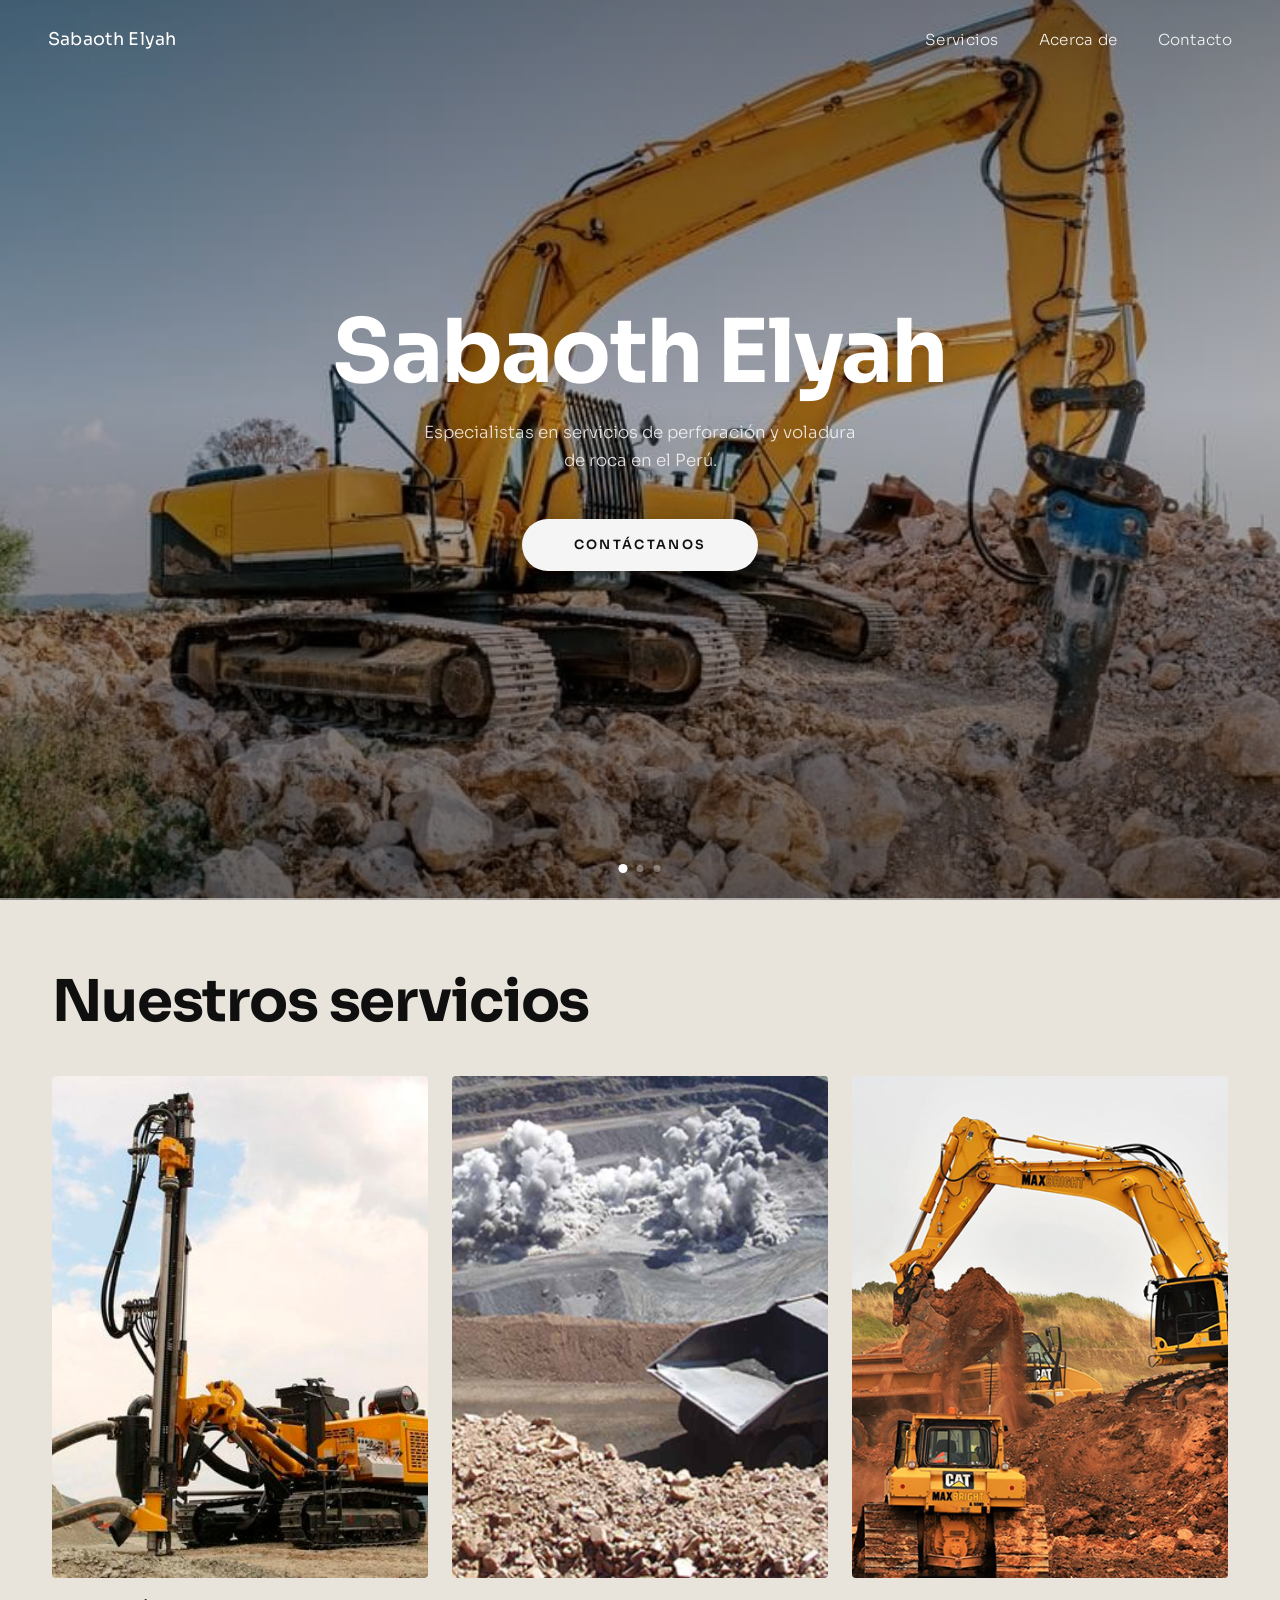
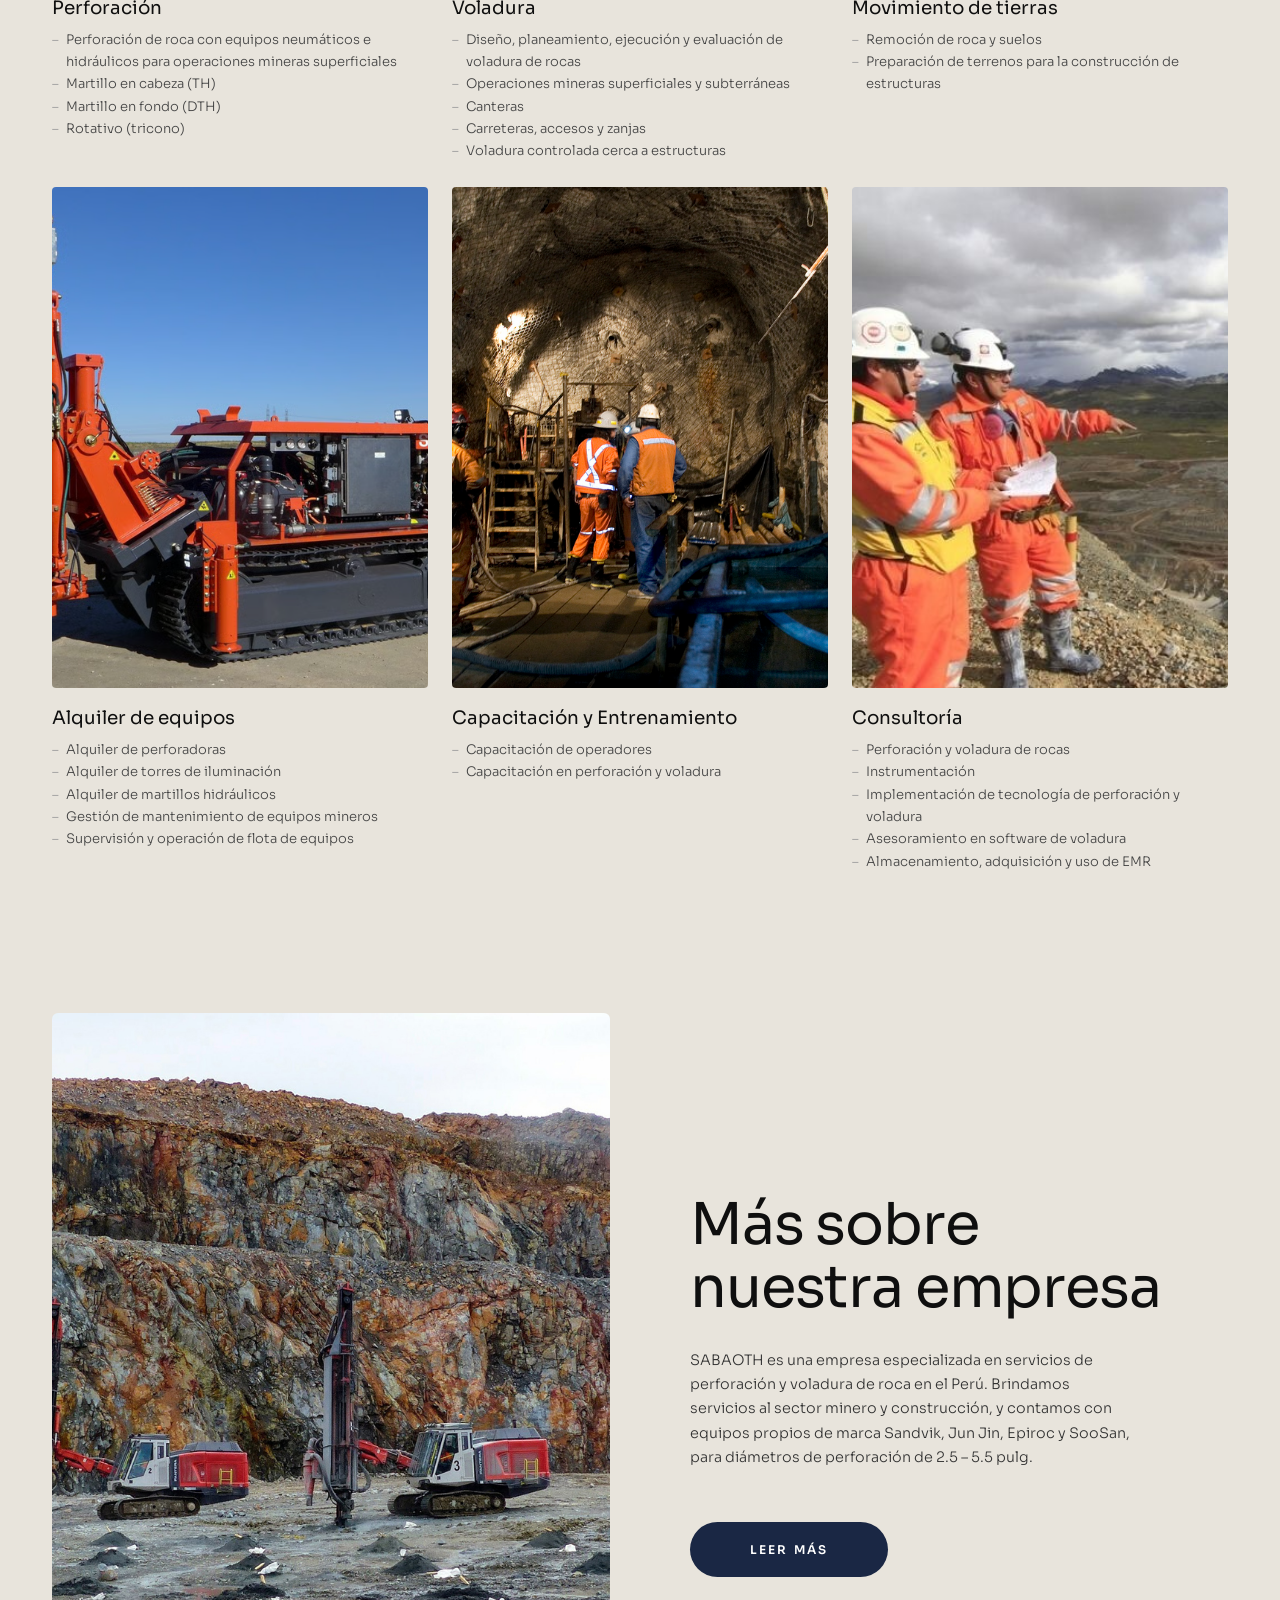
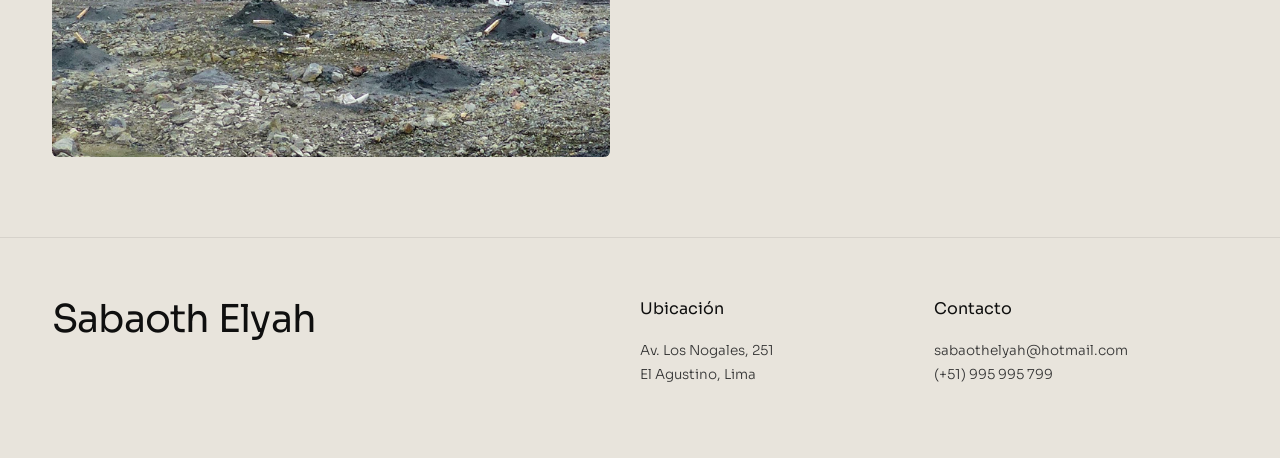
==== index.html @ c15214db "Add files via upload" ====
<!DOCTYPE html>
<html lang="es">
<head>
  <meta charset="UTF-8" />
  <meta name="viewport" content="width=device-width, initial-scale=1.0"/>
  <title>Sabaoth Elyah</title>
  <link href="https://fonts.googleapis.com/css2?family=Sora:wght@300;400;600;700&display=swap" rel="stylesheet"/>
  <style>
    *, *::before, *::after { margin: 0; padding: 0; box-sizing: border-box; }
    
    html, body {
        overflow-x: hidden;
        overflow-y: auto; /* ensure vertical scroll always allowed */
    }

    :root {
      --white: #ffffff;
      --off-white: rgba(255,255,255,0.82);
      --black: #0a0a0a;
      --btn-bg: #f5f5f5;
      --btn-text: #111111;
      --bg: #e8e4dc;
      --dark: #0f0f0f;
      --navy: #1a2744;
      --muted: #444;
    }

    html, body {
      font-family: 'Sora', sans-serif;
      background: var(--black);
      color: var(--white);
      overflow-x: hidden;
    }

    /* ══════════════════════════════
       HERO + CAROUSEL
    ══════════════════════════════ */
    .hero {
      position: relative;
      width: 100%;
      height: 100vh;
      min-height: 600px;
      display: flex;
      flex-direction: column;
      overflow: hidden;
    }

    /* Slides */
    .carousel {
      position: absolute;
      inset: 0;
      z-index: 0;
    }

    .carousel-slide {
      position: absolute;
      inset: 0;
      opacity: 0;
      transition: opacity 1.4s ease;
    }

    .carousel-slide.active { opacity: 1; }

    .carousel-slide img {
      width: 100%; height: 100%;
      object-fit: cover;
      object-position: center;
      display: block;
      /* subtle slow zoom — restarts each time slide becomes active */
      animation: kenBurns 9s ease-in-out forwards;
    }

    @keyframes kenBurns {
      from { transform: scale(1.00); }
      to   { transform: scale(1.07); }
    }

    /* Dark gradient overlay — keeps text legible without being heavy */
    .carousel-overlay {
      position: absolute;
      inset: 0;
      background:
        linear-gradient(to bottom,
          rgba(0,0,0,0.48) 0%,
          rgba(0,0,0,0.28) 45%,
          rgba(0,0,0,0.60) 100%);
      z-index: 1;
    }

    /* Progress bar at bottom */
    .carousel-progress {
      position: absolute;
      bottom: 0; left: 0;
      height: 2px;
      background: rgba(255,255,255,0.5);
      z-index: 10;
      width: 0%;
      transition: none;
    }

    .carousel-progress.running {
      width: 100%;
      transition: width 5s linear;
    }

    /* Dots */
    .carousel-dots {
      position: absolute;
      bottom: 28px;
      left: 50%;
      transform: translateX(-50%);
      display: flex;
      gap: 10px;
      z-index: 10;
    }

    .dot {
      width: 7px; height: 7px;
      border-radius: 50%;
      background: rgba(255,255,255,0.35);
      border: none; cursor: pointer;
      transition: background 0.3s, transform 0.3s;
      padding: 0;
    }

    .dot.active { background: #fff; transform: scale(1.3); }

    /* ── Nav ── */
    nav {
      position: relative;
      z-index: 10;
      display: flex;
      align-items: center;
      justify-content: space-between;
      padding: 28px 48px;
      animation: fadeDown 0.8s ease both;
    }

    .brand {
      font-size: 1.1rem; font-weight: 400;
      letter-spacing: 0.01em;
      color: var(--white); text-decoration: none;
    }

    .nav-links { display: flex; gap: 40px; list-style: none; }

    .nav-links a {
      color: var(--white); text-decoration: none;
      font-size: 0.95rem; font-weight: 300;
      letter-spacing: 0.02em; opacity: 0.9;
      transition: opacity 0.2s;
    }

    .nav-links a:hover { opacity: 1; }

    /* ── Hero text ── */
    .hero-content {
      position: relative; z-index: 10;
      flex: 1;
      display: flex; flex-direction: column;
      align-items: center; justify-content: center;
      text-align: center;
      padding: 0 24px 100px;
    }

    .hero-title {
      font-size: clamp(3rem, 7vw, 5.5rem);
      font-weight: 700; line-height: 1.05;
      letter-spacing: -0.02em;
      margin-bottom: 20px; color: var(--white);
      opacity: 0; transform: translateY(22px);
      animation: fadeUp 0.9s ease 0.3s forwards;
    }

    .hero-subtitle {
      font-size: clamp(0.9rem, 1.6vw, 1.05rem);
      font-weight: 300; color: var(--off-white);
      max-width: 440px; line-height: 1.65;
      margin-bottom: 44px;
      opacity: 0; transform: translateY(16px);
      animation: fadeUp 0.9s ease 0.55s forwards;
    }

    .btn-cta {
      display: inline-block;
      padding: 18px 52px;
      background: var(--btn-bg); color: var(--btn-text);
      font-family: 'Sora', sans-serif;
      font-size: 0.8rem; font-weight: 600;
      letter-spacing: 0.18em; text-transform: uppercase;
      text-decoration: none; border-radius: 50px; border: none;
      cursor: pointer; box-shadow: 0 4px 30px rgba(0,0,0,0.3);
      opacity: 0; transform: translateY(12px);
      animation: fadeUp 0.9s ease 0.75s forwards;
      transition: background 0.25s, transform 0.2s, box-shadow 0.25s;
    }

    .btn-cta:hover {
      background: #fff; transform: translateY(-2px);
      box-shadow: 0 8px 40px rgba(0,0,0,0.4);
    }

    /* ── Keyframes ── */
    @keyframes fadeUp {
      from { opacity: 0; transform: translateY(22px); }
      to   { opacity: 1; transform: translateY(0); }
    }

    @keyframes fadeDown {
      from { opacity: 0; transform: translateY(-14px); }
      to   { opacity: 1; transform: translateY(0); }
    }

    /* ══════════════════════════════
       SCROLL REVEAL
    ══════════════════════════════ */
    .reveal {
      opacity: 0;
      transform: translateY(30px);
      transition: opacity 0.7s ease, transform 0.7s ease;
    }

    .reveal.visible { opacity: 1; transform: none; }

    /* Staggered grid — each child animates with slight delay */
    .reveal-stagger > * {
      opacity: 0;
      transform: translateY(26px);
      transition: opacity 0.6s ease, transform 0.6s ease;
    }

    .reveal-stagger.visible > *:nth-child(1) { opacity:1; transform:none; transition-delay:0.00s; }
    .reveal-stagger.visible > *:nth-child(2) { opacity:1; transform:none; transition-delay:0.10s; }
    .reveal-stagger.visible > *:nth-child(3) { opacity:1; transform:none; transition-delay:0.20s; }
    .reveal-stagger.visible > *:nth-child(4) { opacity:1; transform:none; transition-delay:0.30s; }
    .reveal-stagger.visible > *:nth-child(5) { opacity:1; transform:none; transition-delay:0.40s; }
    .reveal-stagger.visible > *:nth-child(6) { opacity:1; transform:none; transition-delay:0.50s; }

    /* ══════════════════════════════
       SERVICES
    ══════════════════════════════ */
    .services {
      background: var(--bg);
      color: #111;
      padding: 72px 52px 80px;
    }

    .services-title {
      font-size: clamp(2.4rem, 5vw, 3.6rem);
      font-weight: 700; letter-spacing: -0.02em;
      color: var(--dark); margin-bottom: 44px; line-height: 1.05;
    }

    .services-grid {
      display: grid;
      grid-template-columns: repeat(3, 1fr);
      gap: 24px;
    }

    .service-card { display: flex; flex-direction: column; }

    .service-img {
      width: 100%; aspect-ratio: 3 / 4;
      border-radius: 4px; margin-bottom: 18px;
      overflow: hidden; background: #c8c8c8;
    }

    .service-img img {
      width: 100%; height: 100%;
      object-fit: cover; object-position: center;
      display: block;
      transition: transform 0.55s ease;
    }

    .service-card:hover .service-img img { transform: scale(1.04); }

    .service-name {
      font-size: 1.15rem; font-weight: 400;
      color: var(--dark); margin-bottom: 10px;
    }

    .svc-list { list-style: none; padding: 0; margin: 0; flex: 1; }

    .svc-list li {
      font-size: 0.82rem; font-weight: 300;
      color: var(--muted); line-height: 1.7;
      padding-left: 14px; position: relative;
    }

    .svc-list li::before { content: '–'; position: absolute; left: 0; color: #999; }

    /* ══════════════════════════════
       ABOUT
    ══════════════════════════════ */
    .about {
      background: var(--bg);
      padding: 60px 52px 80px;
      display: grid;
      grid-template-columns: 1fr 1fr;
      gap: 60px;
      align-items: center;
    }

    .about-img {
      width: 100%; aspect-ratio: 3 / 4;
      border-radius: 6px; overflow: hidden;
      background: #c8c8c8;
    }

    .about-img img {
      width: 100%; height: 100%;
      object-fit: cover; display: block;
      transition: transform 0.6s ease;
    }

    .about-img:hover img { transform: scale(1.03); }

    .about-text { display: flex; flex-direction: column; padding-left: 20px; }

    .about-title {
      font-size: clamp(2.4rem, 4.5vw, 3.8rem);
      font-weight: 400; letter-spacing: -0.02em;
      color: var(--dark); line-height: 1.1; margin-bottom: 28px;
    }

    .about-desc {
      font-size: 0.9rem; font-weight: 300;
      color: #333; line-height: 1.7;
      max-width: 440px; margin-bottom: 52px;
    }

    .btn-about {
      display: inline-block; padding: 20px 60px;
      background: var(--navy); color: #fff;
      font-family: 'Sora', sans-serif;
      font-size: 0.75rem; font-weight: 600;
      letter-spacing: 0.18em; text-transform: uppercase;
      text-decoration: none; border-radius: 50px;
      border: none; cursor: pointer; align-self: flex-start;
      transition: background 0.25s, transform 0.2s;
    }

    .btn-about:hover { background: #243360; transform: translateY(-1px); }

    /* ══════════════════════════════
       FOOTER
    ══════════════════════════════ */
    footer {
      background: var(--bg);
      padding: 60px 52px 70px;
      display: grid;
      grid-template-columns: 1fr 1fr 1fr 1fr;
      align-items: start;
      border-top: 1px solid rgba(0,0,0,0.08);
    }

    .footer-brand { grid-column: 1 / 3; }

    .footer-title {
      font-size: clamp(1.6rem, 3vw, 2.4rem);
      font-weight: 400; letter-spacing: -0.02em;
      color: var(--dark); margin-bottom: 18px; line-height: 1.1;
    }

    .footer-col h4 {
      font-size: 1rem; font-weight: 400;
      color: var(--dark); margin-bottom: 20px;
    }

    .footer-col p,
    .footer-col a {
      font-size: 0.85rem; font-weight: 300;
      color: #333; line-height: 1.8;
      text-decoration: none; display: block;
    }
  </style>
</head>
<body>

<!-- ═══ HERO ═══ -->
<section class="hero">

  <!-- Carousel
       Place hero images at: images/hero-1.jpg  hero-2.jpg  hero-3.jpg
       Add more <div class="carousel-slide"> as needed — JS adapts automatically -->
  <div class="carousel" id="carousel">
    <div class="carousel-slide active">
      <img src="images/hero-1.jpg" alt="Perforación de roca"/>
    </div>
    <div class="carousel-slide">
      <img src="images/hero-2.jpg" alt="Voladura de roca" loading="lazy"/>
    </div>
    <div class="carousel-slide">
      <img src="images/hero-3.jpg" alt="Equipos mineros" loading="lazy"/>
    </div>
  </div>

  <div class="carousel-overlay"></div>
  <div class="carousel-progress" id="carouselProgress"></div>

  <nav>
    <a class="brand" href="#">Sabaoth Elyah</a>
    <ul class="nav-links">
      <li><a href="index.php/services.html">Servicios</a></li>
      <li><a href="index.php/aboutUs.html">Acerca de</a></li>
      <li><a href="https://api.whatsapp.com/send/?phone=51995995799&text&type=phone_number&app_absent=0" target="_blank">Contacto</a></li>
    </ul>
  </nav>

  <div class="hero-content">
    <h1 class="hero-title">Sabaoth Elyah</h1>
    <p class="hero-subtitle">Especialistas en servicios de perforación y voladura de roca en el Perú.</p>
    <a class="btn-cta" href="https://api.whatsapp.com/send/?phone=51995995799&text&type=phone_number&app_absent=0">Contáctanos</a>
  </div>

  <div class="carousel-dots" id="carouselDots"></div>
</section>

<!-- ═══ SERVICES ═══ -->
<section class="services">
  <h2 class="services-title reveal">Nuestros servicios</h2>
  <div class="services-grid reveal-stagger">

    <div class="service-card">
      <div class="service-img"><img src="images/perforacion.jpg" alt="Perforación" loading="lazy"/></div>
      <h3 class="service-name">Perforación</h3>
      <ul class="svc-list">
        <li>Perforación de roca con equipos neumáticos e hidráulicos para operaciones mineras superficiales</li>
        <li>Martillo en cabeza (TH)</li>
        <li>Martillo en fondo (DTH)</li>
        <li>Rotativo (tricono)</li>
      </ul>
    </div>

    <div class="service-card">
      <div class="service-img"><img src="images/voladura.jpg" alt="Voladura" loading="lazy"/></div>
      <h3 class="service-name">Voladura</h3>
      <ul class="svc-list">
        <li>Diseño, planeamiento, ejecución y evaluación de voladura de rocas</li>
        <li>Operaciones mineras superficiales y subterráneas</li>
        <li>Canteras</li>
        <li>Carreteras, accesos y zanjas</li>
        <li>Voladura controlada cerca a estructuras</li>
      </ul>
    </div>

    <div class="service-card">
      <div class="service-img"><img src="images/movimiento-tierras.jpg" alt="Movimiento de tierras" loading="lazy"/></div>
      <h3 class="service-name">Movimiento de tierras</h3>
      <ul class="svc-list">
        <li>Remoción de roca y suelos</li>
        <li>Preparación de terrenos para la construcción de estructuras</li>
      </ul>
    </div>

    <div class="service-card">
      <div class="service-img"><img src="images/alquiler-equipos.avif" alt="Alquiler de equipos" loading="lazy"/></div>
      <h3 class="service-name">Alquiler de equipos</h3>
      <ul class="svc-list">
        <li>Alquiler de perforadoras</li>
        <li>Alquiler de torres de iluminación</li>
        <li>Alquiler de martillos hidráulicos</li>
        <li>Gestión de mantenimiento de equipos mineros</li>
        <li>Supervisión y operación de flota de equipos</li>
      </ul>
    </div>

    <div class="service-card">
      <div class="service-img"><img src="images/capacitacion.jpg" alt="Capacitación y Entrenamiento" loading="lazy"/></div>
      <h3 class="service-name">Capacitación y Entrenamiento</h3>
      <ul class="svc-list">
        <li>Capacitación de operadores</li>
        <li>Capacitación en perforación y voladura</li>
      </ul>
    </div>

    <div class="service-card">
      <div class="service-img"><img src="images/consultoria.jpg" alt="Consultoría" loading="lazy"/></div>
      <h3 class="service-name">Consultoría</h3>
      <ul class="svc-list">
        <li>Perforación y voladura de rocas</li>
        <li>Instrumentación</li>
        <li>Implementación de tecnología de perforación y voladura</li>
        <li>Asesoramiento en software de voladura</li>
        <li>Almacenamiento, adquisición y uso de EMR</li>
      </ul>
    </div>

  </div>
</section>

<!-- ═══ ABOUT ═══ -->
<section class="about">
  <div class="about-img reveal">
    <img src="images/1568848.jpeg" alt="Más sobre Sabaoth Elyah" loading="lazy"/>
  </div>
  <div class="about-text reveal" style="transition-delay:0.15s">
    <h2 class="about-title">Más sobre<br>nuestra empresa</h2>
    <p class="about-desc">SABAOTH es una empresa especializada en servicios de perforación y voladura de roca en el Perú. Brindamos servicios al sector minero y construcción, y contamos con equipos propios de marca Sandvik, Jun Jin, Epiroc y SooSan, para diámetros de perforación de 2.5 – 5.5 pulg.</p>
    <a class="btn-about" href="index.php/aboutUs.html">Leer más</a>
  </div>
</section>

<!-- ═══ FOOTER ═══ -->
<footer class="reveal">
  <div class="footer-brand">
    <h2 class="footer-title">Sabaoth Elyah</h2>
  </div>
  <div class="footer-col">
    <h4>Ubicación</h4>
    <p>Av. Los Nogales, 251<br>El Agustino, Lima</p>
  </div>
  <div class="footer-col">
    <h4>Contacto</h4>
    <a href="mailto:sabaothelyah@hotmail.com">sabaothelyah@hotmail.com</a>
    <a href="tel:+51995995799">(+51) 995 995 799</a>
  </div>
</footer>

<script>
/* ═══════════════════════════
   CAROUSEL
═══════════════════════════ */
(function () {
  const slides    = document.querySelectorAll('.carousel-slide');
  const dotsWrap  = document.getElementById('carouselDots');
  const progress  = document.getElementById('carouselProgress');
  const INTERVAL  = 5000;
  let current = 0, timer, paused = false;

  /* Build dots */
  slides.forEach((_, i) => {
    const btn = document.createElement('button');
    btn.className = 'dot' + (i === 0 ? ' active' : '');
    btn.setAttribute('aria-label', 'Ir a slide ' + (i + 1));
    btn.addEventListener('click', () => { goTo(i); resetTimer(); });
    dotsWrap.appendChild(btn);
  });

  const dots = dotsWrap.querySelectorAll('.dot');

  function goTo(idx) {
    slides[current].classList.remove('active');
    dots[current].classList.remove('active');
    current = (idx + slides.length) % slides.length;
    slides[current].classList.add('active');
    dots[current].classList.add('active');

    /* Restart Ken-Burns on entering slide */
    const img = slides[current].querySelector('img');
    img.style.animation = 'none';
    void img.offsetWidth;
    img.style.animation = '';

    /* Restart progress bar */
    progress.classList.remove('running');
    void progress.offsetWidth;
    progress.classList.add('running');
  }

  function resetTimer() {
    clearInterval(timer);
    if (!paused) timer = setInterval(() => goTo(current + 1), INTERVAL);
  }

  /* Pause on hover */
  const carousel = document.getElementById('carousel');
  carousel.addEventListener('mouseenter', () => { paused = true; clearInterval(timer); progress.style.animationPlayState = 'paused'; });
  carousel.addEventListener('mouseleave', () => { paused = false; resetTimer(); });

  /* Start */
  progress.classList.add('running');
  timer = setInterval(() => goTo(current + 1), INTERVAL);
})();

/* ═══════════════════════════
   SCROLL REVEAL
═══════════════════════════ */
(function () {
  const io = new IntersectionObserver((entries) => {
    entries.forEach(e => {
      if (e.isIntersecting) {
        e.target.classList.add('visible');
        io.unobserve(e.target);
      }
    });
  }, { threshold: 0.10 });

  document.querySelectorAll('.reveal, .reveal-stagger').forEach(el => io.observe(el));
})();
</script>

</body>
</html>
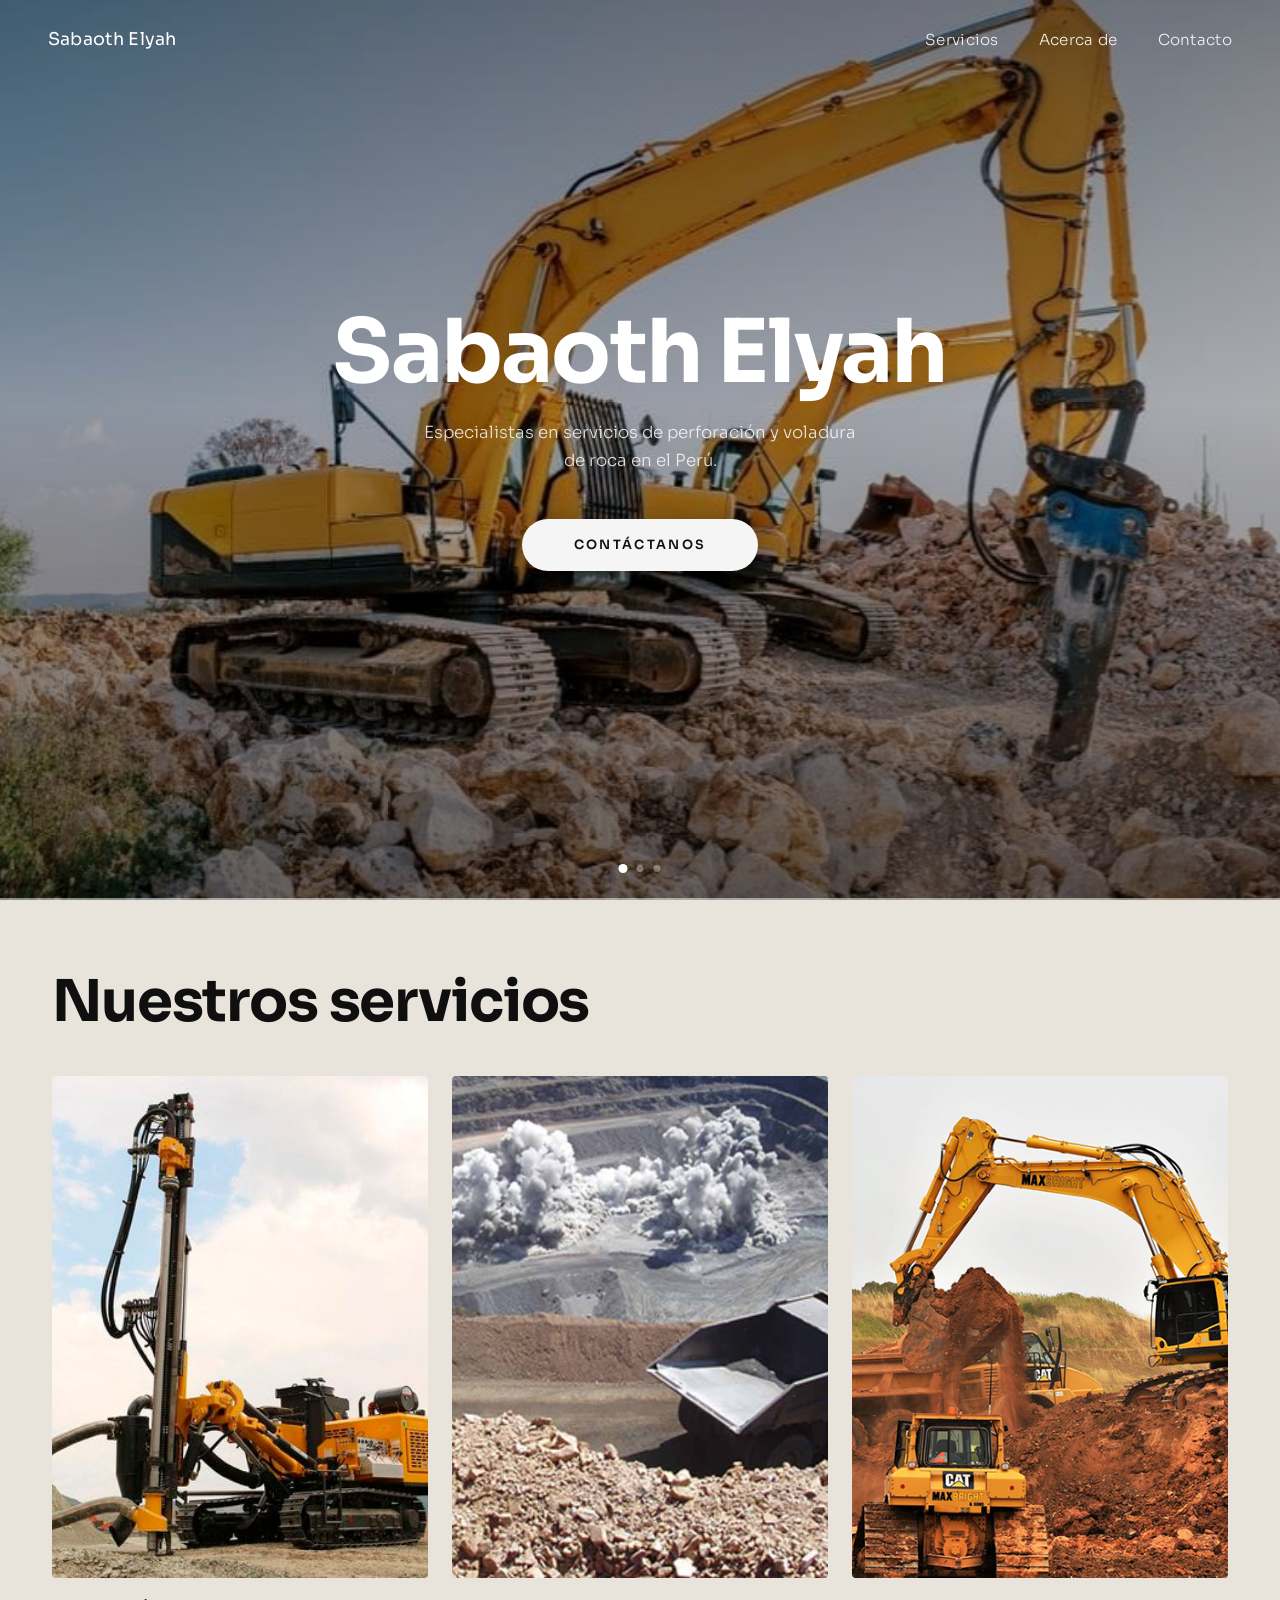
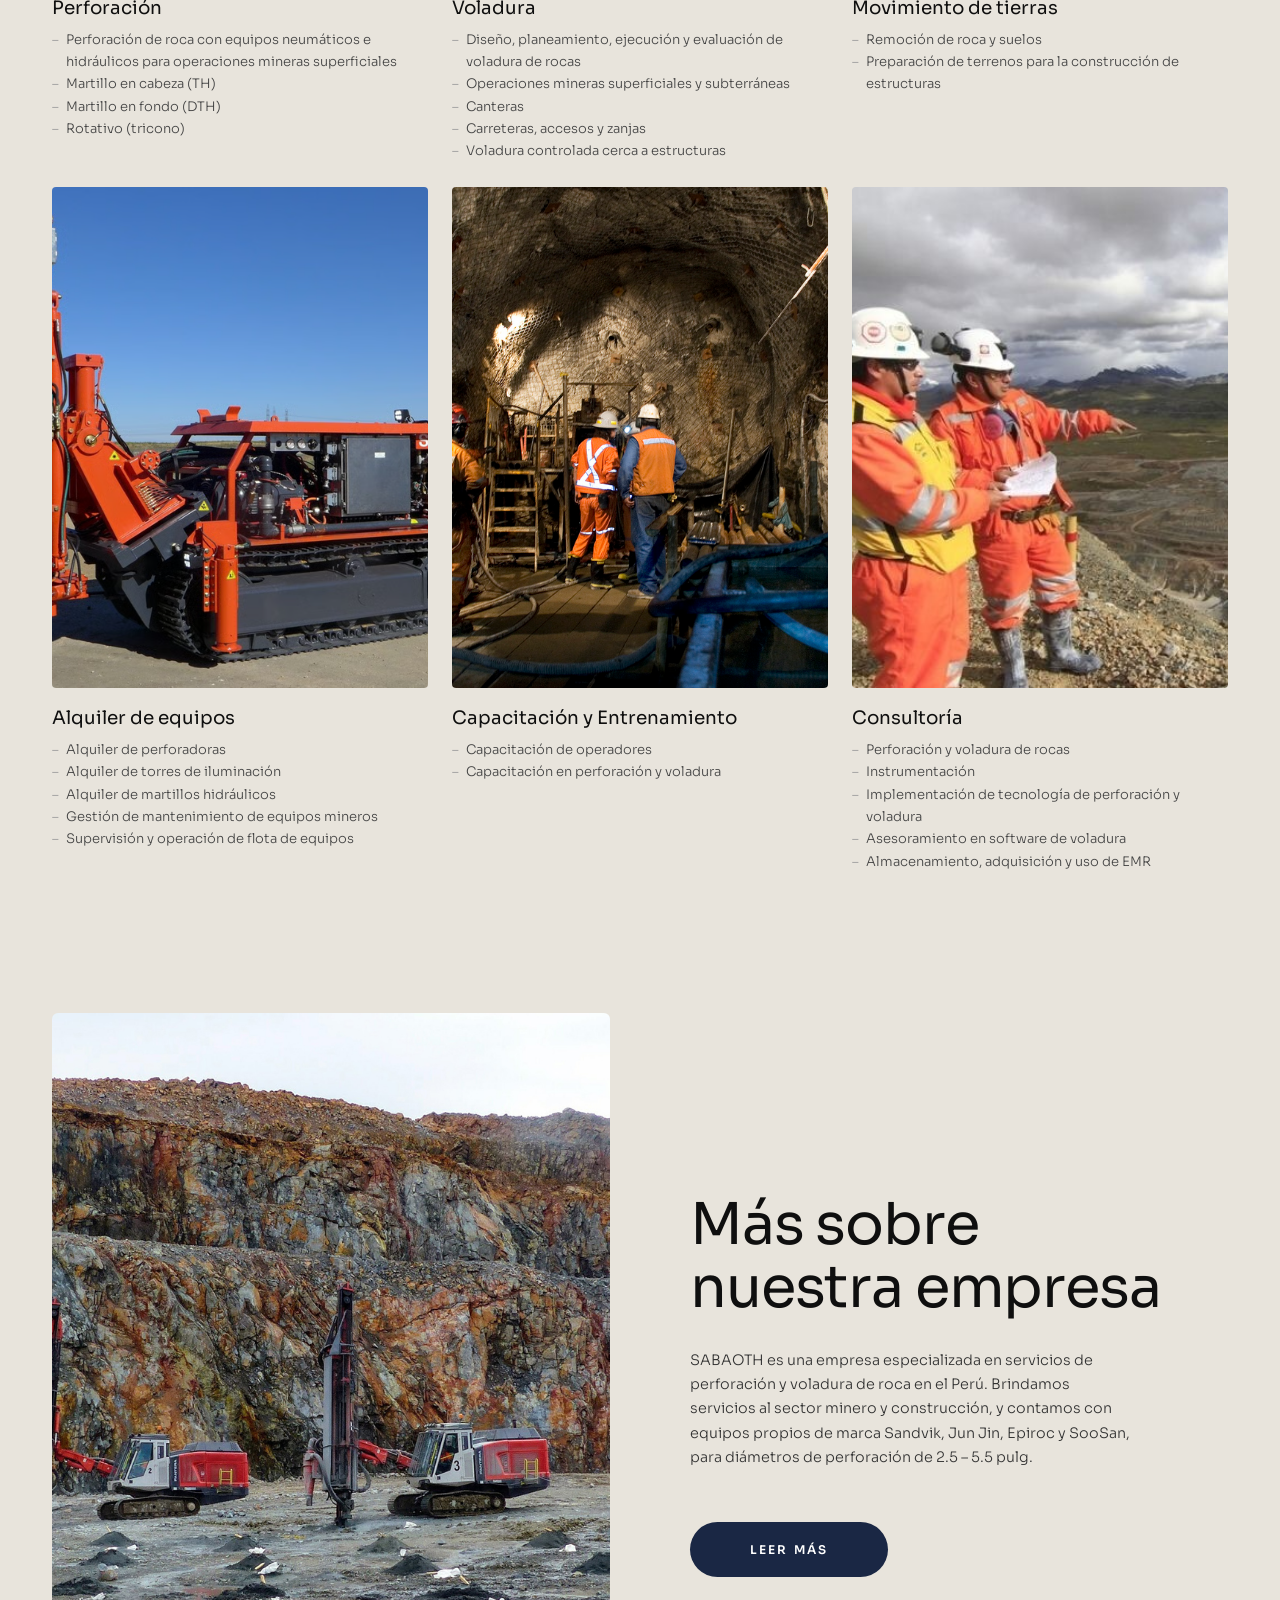
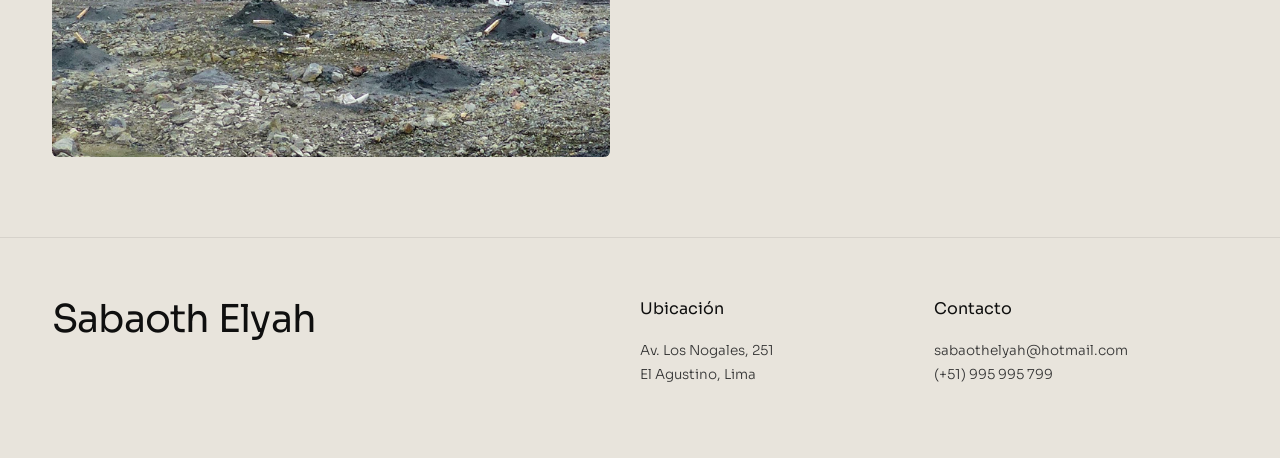
==== commit 11c4e043: "Responsive index" ====
--- a/index.html
+++ b/index.html
@@ -1,594 +1,863 @@
 <!DOCTYPE html>
 <html lang="es">
+
 <head>
-  <meta charset="UTF-8" />
-  <meta name="viewport" content="width=device-width, initial-scale=1.0"/>
-  <title>Sabaoth Elyah</title>
-  <link href="https://fonts.googleapis.com/css2?family=Sora:wght@300;400;600;700&display=swap" rel="stylesheet"/>
-  <style>
-    *, *::before, *::after { margin: 0; padding: 0; box-sizing: border-box; }
-    
-    html, body {
-        overflow-x: hidden;
-        overflow-y: auto; /* ensure vertical scroll always allowed */
-    }
-
-    :root {
-      --white: #ffffff;
-      --off-white: rgba(255,255,255,0.82);
-      --black: #0a0a0a;
-      --btn-bg: #f5f5f5;
-      --btn-text: #111111;
-      --bg: #e8e4dc;
-      --dark: #0f0f0f;
-      --navy: #1a2744;
-      --muted: #444;
-    }
-
-    html, body {
-      font-family: 'Sora', sans-serif;
-      background: var(--black);
-      color: var(--white);
-      overflow-x: hidden;
-    }
-
-    /* ══════════════════════════════
+    <meta charset="UTF-8" />
+    <meta name="viewport" content="width=device-width, initial-scale=1.0" />
+    <title>Sabaoth Elyah</title>
+    <link href="https://fonts.googleapis.com/css2?family=Sora:wght@300;400;600;700&display=swap" rel="stylesheet" />
+    <style>
+        *,
+        *::before,
+        *::after {
+            margin: 0;
+            padding: 0;
+            box-sizing: border-box;
+        }
+
+        html,
+        body {
+            overflow-x: hidden;
+            overflow-y: auto;
+            /* ensure vertical scroll always allowed */
+        }
+
+        :root {
+            --white: #ffffff;
+            --off-white: rgba(255, 255, 255, 0.82);
+            --black: #0a0a0a;
+            --btn-bg: #f5f5f5;
+            --btn-text: #111111;
+            --bg: #e8e4dc;
+            --dark: #0f0f0f;
+            --navy: #1a2744;
+            --muted: #444;
+        }
+
+        html,
+        body {
+            font-family: 'Sora', sans-serif;
+            background: var(--black);
+            color: var(--white);
+            overflow-x: hidden;
+        }
+
+        /* ══════════════════════════════
        HERO + CAROUSEL
     ══════════════════════════════ */
-    .hero {
-      position: relative;
-      width: 100%;
-      height: 100vh;
-      min-height: 600px;
-      display: flex;
-      flex-direction: column;
-      overflow: hidden;
-    }
-
-    /* Slides */
-    .carousel {
-      position: absolute;
-      inset: 0;
-      z-index: 0;
-    }
-
-    .carousel-slide {
-      position: absolute;
-      inset: 0;
-      opacity: 0;
-      transition: opacity 1.4s ease;
-    }
-
-    .carousel-slide.active { opacity: 1; }
-
-    .carousel-slide img {
-      width: 100%; height: 100%;
-      object-fit: cover;
-      object-position: center;
-      display: block;
-      /* subtle slow zoom — restarts each time slide becomes active */
-      animation: kenBurns 9s ease-in-out forwards;
-    }
-
-    @keyframes kenBurns {
-      from { transform: scale(1.00); }
-      to   { transform: scale(1.07); }
-    }
-
-    /* Dark gradient overlay — keeps text legible without being heavy */
-    .carousel-overlay {
-      position: absolute;
-      inset: 0;
-      background:
-        linear-gradient(to bottom,
-          rgba(0,0,0,0.48) 0%,
-          rgba(0,0,0,0.28) 45%,
-          rgba(0,0,0,0.60) 100%);
-      z-index: 1;
-    }
-
-    /* Progress bar at bottom */
-    .carousel-progress {
-      position: absolute;
-      bottom: 0; left: 0;
-      height: 2px;
-      background: rgba(255,255,255,0.5);
-      z-index: 10;
-      width: 0%;
-      transition: none;
-    }
-
-    .carousel-progress.running {
-      width: 100%;
-      transition: width 5s linear;
-    }
-
-    /* Dots */
-    .carousel-dots {
-      position: absolute;
-      bottom: 28px;
-      left: 50%;
-      transform: translateX(-50%);
-      display: flex;
-      gap: 10px;
-      z-index: 10;
-    }
-
-    .dot {
-      width: 7px; height: 7px;
-      border-radius: 50%;
-      background: rgba(255,255,255,0.35);
-      border: none; cursor: pointer;
-      transition: background 0.3s, transform 0.3s;
-      padding: 0;
-    }
-
-    .dot.active { background: #fff; transform: scale(1.3); }
-
-    /* ── Nav ── */
-    nav {
-      position: relative;
-      z-index: 10;
-      display: flex;
-      align-items: center;
-      justify-content: space-between;
-      padding: 28px 48px;
-      animation: fadeDown 0.8s ease both;
-    }
-
-    .brand {
-      font-size: 1.1rem; font-weight: 400;
-      letter-spacing: 0.01em;
-      color: var(--white); text-decoration: none;
-    }
-
-    .nav-links { display: flex; gap: 40px; list-style: none; }
-
-    .nav-links a {
-      color: var(--white); text-decoration: none;
-      font-size: 0.95rem; font-weight: 300;
-      letter-spacing: 0.02em; opacity: 0.9;
-      transition: opacity 0.2s;
-    }
-
-    .nav-links a:hover { opacity: 1; }
-
-    /* ── Hero text ── */
-    .hero-content {
-      position: relative; z-index: 10;
-      flex: 1;
-      display: flex; flex-direction: column;
-      align-items: center; justify-content: center;
-      text-align: center;
-      padding: 0 24px 100px;
-    }
-
-    .hero-title {
-      font-size: clamp(3rem, 7vw, 5.5rem);
-      font-weight: 700; line-height: 1.05;
-      letter-spacing: -0.02em;
-      margin-bottom: 20px; color: var(--white);
-      opacity: 0; transform: translateY(22px);
-      animation: fadeUp 0.9s ease 0.3s forwards;
-    }
-
-    .hero-subtitle {
-      font-size: clamp(0.9rem, 1.6vw, 1.05rem);
-      font-weight: 300; color: var(--off-white);
-      max-width: 440px; line-height: 1.65;
-      margin-bottom: 44px;
-      opacity: 0; transform: translateY(16px);
-      animation: fadeUp 0.9s ease 0.55s forwards;
-    }
-
-    .btn-cta {
-      display: inline-block;
-      padding: 18px 52px;
-      background: var(--btn-bg); color: var(--btn-text);
-      font-family: 'Sora', sans-serif;
-      font-size: 0.8rem; font-weight: 600;
-      letter-spacing: 0.18em; text-transform: uppercase;
-      text-decoration: none; border-radius: 50px; border: none;
-      cursor: pointer; box-shadow: 0 4px 30px rgba(0,0,0,0.3);
-      opacity: 0; transform: translateY(12px);
-      animation: fadeUp 0.9s ease 0.75s forwards;
-      transition: background 0.25s, transform 0.2s, box-shadow 0.25s;
-    }
-
-    .btn-cta:hover {
-      background: #fff; transform: translateY(-2px);
-      box-shadow: 0 8px 40px rgba(0,0,0,0.4);
-    }
-
-    /* ── Keyframes ── */
-    @keyframes fadeUp {
-      from { opacity: 0; transform: translateY(22px); }
-      to   { opacity: 1; transform: translateY(0); }
-    }
-
-    @keyframes fadeDown {
-      from { opacity: 0; transform: translateY(-14px); }
-      to   { opacity: 1; transform: translateY(0); }
-    }
-
-    /* ══════════════════════════════
+        .hero {
+            position: relative;
+            width: 100%;
+            height: 100vh;
+            min-height: 600px;
+            display: flex;
+            flex-direction: column;
+            overflow: hidden;
+        }
+
+        /* Slides */
+        .carousel {
+            position: absolute;
+            inset: 0;
+            z-index: 0;
+        }
+
+        .carousel-slide {
+            position: absolute;
+            inset: 0;
+            opacity: 0;
+            transition: opacity 1.4s ease;
+        }
+
+        .carousel-slide.active {
+            opacity: 1;
+        }
+
+        .carousel-slide img {
+            width: 100%;
+            height: 100%;
+            object-fit: cover;
+            object-position: center;
+            display: block;
+            /* subtle slow zoom — restarts each time slide becomes active */
+            animation: kenBurns 9s ease-in-out forwards;
+        }
+
+        @keyframes kenBurns {
+            from {
+                transform: scale(1.00);
+            }
+
+            to {
+                transform: scale(1.07);
+            }
+        }
+
+        /* Dark gradient overlay — keeps text legible without being heavy */
+        .carousel-overlay {
+            position: absolute;
+            inset: 0;
+            background:
+                linear-gradient(to bottom,
+                    rgba(0, 0, 0, 0.48) 0%,
+                    rgba(0, 0, 0, 0.28) 45%,
+                    rgba(0, 0, 0, 0.60) 100%);
+            z-index: 1;
+        }
+
+        /* Progress bar at bottom */
+        .carousel-progress {
+            position: absolute;
+            bottom: 0;
+            left: 0;
+            height: 2px;
+            background: rgba(255, 255, 255, 0.5);
+            z-index: 10;
+            width: 0%;
+            transition: none;
+        }
+
+        .carousel-progress.running {
+            width: 100%;
+            transition: width 5s linear;
+        }
+
+        /* Dots */
+        .carousel-dots {
+            position: absolute;
+            bottom: 28px;
+            left: 50%;
+            transform: translateX(-50%);
+            display: flex;
+            gap: 10px;
+            z-index: 10;
+        }
+
+        .dot {
+            width: 7px;
+            height: 7px;
+            border-radius: 50%;
+            background: rgba(255, 255, 255, 0.35);
+            border: none;
+            cursor: pointer;
+            transition: background 0.3s, transform 0.3s;
+            padding: 0;
+        }
+
+        .dot.active {
+            background: #fff;
+            transform: scale(1.3);
+        }
+
+        /* ── Nav ── */
+        nav {
+            position: relative;
+            z-index: 10;
+            display: flex;
+            align-items: center;
+            justify-content: space-between;
+            padding: 28px 48px;
+            animation: fadeDown 0.8s ease both;
+        }
+
+        .brand {
+            font-size: 1.1rem;
+            font-weight: 400;
+            letter-spacing: 0.01em;
+            color: var(--white);
+            text-decoration: none;
+        }
+
+        .nav-links {
+            display: flex;
+            gap: 40px;
+            list-style: none;
+        }
+
+        .nav-links a {
+            color: var(--white);
+            text-decoration: none;
+            font-size: 0.95rem;
+            font-weight: 300;
+            letter-spacing: 0.02em;
+            opacity: 0.9;
+            transition: opacity 0.2s;
+        }
+
+        .nav-links a:hover {
+            opacity: 1;
+        }
+
+        /* ── Hero text ── */
+        .hero-content {
+            position: relative;
+            z-index: 10;
+            flex: 1;
+            display: flex;
+            flex-direction: column;
+            align-items: center;
+            justify-content: center;
+            text-align: center;
+            padding: 0 24px 100px;
+        }
+
+        .hero-title {
+            font-size: clamp(3rem, 7vw, 5.5rem);
+            font-weight: 700;
+            line-height: 1.05;
+            letter-spacing: -0.02em;
+            margin-bottom: 20px;
+            color: var(--white);
+            opacity: 0;
+            transform: translateY(22px);
+            animation: fadeUp 0.9s ease 0.3s forwards;
+        }
+
+        .hero-subtitle {
+            font-size: clamp(0.9rem, 1.6vw, 1.05rem);
+            font-weight: 300;
+            color: var(--off-white);
+            max-width: 440px;
+            line-height: 1.65;
+            margin-bottom: 44px;
+            opacity: 0;
+            transform: translateY(16px);
+            animation: fadeUp 0.9s ease 0.55s forwards;
+        }
+
+        .btn-cta {
+            display: inline-block;
+            padding: 18px 52px;
+            background: var(--btn-bg);
+            color: var(--btn-text);
+            font-family: 'Sora', sans-serif;
+            font-size: 0.8rem;
+            font-weight: 600;
+            letter-spacing: 0.18em;
+            text-transform: uppercase;
+            text-decoration: none;
+            border-radius: 50px;
+            border: none;
+            cursor: pointer;
+            box-shadow: 0 4px 30px rgba(0, 0, 0, 0.3);
+            opacity: 0;
+            transform: translateY(12px);
+            animation: fadeUp 0.9s ease 0.75s forwards;
+            transition: background 0.25s, transform 0.2s, box-shadow 0.25s;
+        }
+
+        .btn-cta:hover {
+            background: #fff;
+            transform: translateY(-2px);
+            box-shadow: 0 8px 40px rgba(0, 0, 0, 0.4);
+        }
+
+        /* ── Keyframes ── */
+        @keyframes fadeUp {
+            from {
+                opacity: 0;
+                transform: translateY(22px);
+            }
+
+            to {
+                opacity: 1;
+                transform: translateY(0);
+            }
+        }
+
+        @keyframes fadeDown {
+            from {
+                opacity: 0;
+                transform: translateY(-14px);
+            }
+
+            to {
+                opacity: 1;
+                transform: translateY(0);
+            }
+        }
+
+        /* ══════════════════════════════
        SCROLL REVEAL
     ══════════════════════════════ */
-    .reveal {
-      opacity: 0;
-      transform: translateY(30px);
-      transition: opacity 0.7s ease, transform 0.7s ease;
-    }
-
-    .reveal.visible { opacity: 1; transform: none; }
-
-    /* Staggered grid — each child animates with slight delay */
-    .reveal-stagger > * {
-      opacity: 0;
-      transform: translateY(26px);
-      transition: opacity 0.6s ease, transform 0.6s ease;
-    }
-
-    .reveal-stagger.visible > *:nth-child(1) { opacity:1; transform:none; transition-delay:0.00s; }
-    .reveal-stagger.visible > *:nth-child(2) { opacity:1; transform:none; transition-delay:0.10s; }
-    .reveal-stagger.visible > *:nth-child(3) { opacity:1; transform:none; transition-delay:0.20s; }
-    .reveal-stagger.visible > *:nth-child(4) { opacity:1; transform:none; transition-delay:0.30s; }
-    .reveal-stagger.visible > *:nth-child(5) { opacity:1; transform:none; transition-delay:0.40s; }
-    .reveal-stagger.visible > *:nth-child(6) { opacity:1; transform:none; transition-delay:0.50s; }
-
-    /* ══════════════════════════════
+        .reveal {
+            opacity: 0;
+            transform: translateY(30px);
+            transition: opacity 0.7s ease, transform 0.7s ease;
+        }
+
+        .reveal.visible {
+            opacity: 1;
+            transform: none;
+        }
+
+        /* Staggered grid — each child animates with slight delay */
+        .reveal-stagger>* {
+            opacity: 0;
+            transform: translateY(26px);
+            transition: opacity 0.6s ease, transform 0.6s ease;
+        }
+
+        .reveal-stagger.visible>*:nth-child(1) {
+            opacity: 1;
+            transform: none;
+            transition-delay: 0.00s;
+        }
+
+        .reveal-stagger.visible>*:nth-child(2) {
+            opacity: 1;
+            transform: none;
+            transition-delay: 0.10s;
+        }
+
+        .reveal-stagger.visible>*:nth-child(3) {
+            opacity: 1;
+            transform: none;
+            transition-delay: 0.20s;
+        }
+
+        .reveal-stagger.visible>*:nth-child(4) {
+            opacity: 1;
+            transform: none;
+            transition-delay: 0.30s;
+        }
+
+        .reveal-stagger.visible>*:nth-child(5) {
+            opacity: 1;
+            transform: none;
+            transition-delay: 0.40s;
+        }
+
+        .reveal-stagger.visible>*:nth-child(6) {
+            opacity: 1;
+            transform: none;
+            transition-delay: 0.50s;
+        }
+
+        /* ══════════════════════════════
        SERVICES
     ══════════════════════════════ */
-    .services {
-      background: var(--bg);
-      color: #111;
-      padding: 72px 52px 80px;
-    }
-
-    .services-title {
-      font-size: clamp(2.4rem, 5vw, 3.6rem);
-      font-weight: 700; letter-spacing: -0.02em;
-      color: var(--dark); margin-bottom: 44px; line-height: 1.05;
-    }
-
-    .services-grid {
-      display: grid;
-      grid-template-columns: repeat(3, 1fr);
-      gap: 24px;
-    }
-
-    .service-card { display: flex; flex-direction: column; }
-
-    .service-img {
-      width: 100%; aspect-ratio: 3 / 4;
-      border-radius: 4px; margin-bottom: 18px;
-      overflow: hidden; background: #c8c8c8;
-    }
-
-    .service-img img {
-      width: 100%; height: 100%;
-      object-fit: cover; object-position: center;
-      display: block;
-      transition: transform 0.55s ease;
-    }
-
-    .service-card:hover .service-img img { transform: scale(1.04); }
-
-    .service-name {
-      font-size: 1.15rem; font-weight: 400;
-      color: var(--dark); margin-bottom: 10px;
-    }
-
-    .svc-list { list-style: none; padding: 0; margin: 0; flex: 1; }
-
-    .svc-list li {
-      font-size: 0.82rem; font-weight: 300;
-      color: var(--muted); line-height: 1.7;
-      padding-left: 14px; position: relative;
-    }
-
-    .svc-list li::before { content: '–'; position: absolute; left: 0; color: #999; }
-
-    /* ══════════════════════════════
+        .services {
+            background: var(--bg);
+            color: #111;
+            padding: 72px 52px 80px;
+        }
+
+        .services-title {
+            font-size: clamp(2.4rem, 5vw, 3.6rem);
+            font-weight: 700;
+            letter-spacing: -0.02em;
+            color: var(--dark);
+            margin-bottom: 44px;
+            line-height: 1.05;
+        }
+
+        .services-grid {
+            display: grid;
+            grid-template-columns: repeat(3, 1fr);
+            gap: 24px;
+        }
+
+        .service-card {
+            display: flex;
+            flex-direction: column;
+        }
+
+        .service-img {
+            width: 100%;
+            aspect-ratio: 3 / 4;
+            border-radius: 4px;
+            margin-bottom: 18px;
+            overflow: hidden;
+            background: #c8c8c8;
+        }
+
+        .service-img img {
+            width: 100%;
+            height: 100%;
+            object-fit: cover;
+            object-position: center;
+            display: block;
+            transition: transform 0.55s ease;
+        }
+
+        .service-card:hover .service-img img {
+            transform: scale(1.04);
+        }
+
+        .service-name {
+            font-size: 1.15rem;
+            font-weight: 400;
+            color: var(--dark);
+            margin-bottom: 10px;
+        }
+
+        .svc-list {
+            list-style: none;
+            padding: 0;
+            margin: 0;
+            flex: 1;
+        }
+
+        .svc-list li {
+            font-size: 0.82rem;
+            font-weight: 300;
+            color: var(--muted);
+            line-height: 1.7;
+            padding-left: 14px;
+            position: relative;
+        }
+
+        .svc-list li::before {
+            content: '–';
+            position: absolute;
+            left: 0;
+            color: #999;
+        }
+
+        /* ══════════════════════════════
        ABOUT
     ══════════════════════════════ */
-    .about {
-      background: var(--bg);
-      padding: 60px 52px 80px;
-      display: grid;
-      grid-template-columns: 1fr 1fr;
-      gap: 60px;
-      align-items: center;
-    }
-
-    .about-img {
-      width: 100%; aspect-ratio: 3 / 4;
-      border-radius: 6px; overflow: hidden;
-      background: #c8c8c8;
-    }
-
-    .about-img img {
-      width: 100%; height: 100%;
-      object-fit: cover; display: block;
-      transition: transform 0.6s ease;
-    }
-
-    .about-img:hover img { transform: scale(1.03); }
-
-    .about-text { display: flex; flex-direction: column; padding-left: 20px; }
-
-    .about-title {
-      font-size: clamp(2.4rem, 4.5vw, 3.8rem);
-      font-weight: 400; letter-spacing: -0.02em;
-      color: var(--dark); line-height: 1.1; margin-bottom: 28px;
-    }
-
-    .about-desc {
-      font-size: 0.9rem; font-weight: 300;
-      color: #333; line-height: 1.7;
-      max-width: 440px; margin-bottom: 52px;
-    }
-
-    .btn-about {
-      display: inline-block; padding: 20px 60px;
-      background: var(--navy); color: #fff;
-      font-family: 'Sora', sans-serif;
-      font-size: 0.75rem; font-weight: 600;
-      letter-spacing: 0.18em; text-transform: uppercase;
-      text-decoration: none; border-radius: 50px;
-      border: none; cursor: pointer; align-self: flex-start;
-      transition: background 0.25s, transform 0.2s;
-    }
-
-    .btn-about:hover { background: #243360; transform: translateY(-1px); }
-
-    /* ══════════════════════════════
+        .about {
+            background: var(--bg);
+            padding: 60px 52px 80px;
+            display: grid;
+            grid-template-columns: 1fr 1fr;
+            gap: 60px;
+            align-items: center;
+        }
+
+        .about-img {
+            width: 100%;
+            aspect-ratio: 3 / 4;
+            border-radius: 6px;
+            overflow: hidden;
+            background: #c8c8c8;
+        }
+
+        .about-img img {
+            width: 100%;
+            height: 100%;
+            object-fit: cover;
+            display: block;
+            transition: transform 0.6s ease;
+        }
+
+        .about-img:hover img {
+            transform: scale(1.03);
+        }
+
+        .about-text {
+            display: flex;
+            flex-direction: column;
+            padding-left: 20px;
+        }
+
+        .about-title {
+            font-size: clamp(2.4rem, 4.5vw, 3.8rem);
+            font-weight: 400;
+            letter-spacing: -0.02em;
+            color: var(--dark);
+            line-height: 1.1;
+            margin-bottom: 28px;
+        }
+
+        .about-desc {
+            font-size: 0.9rem;
+            font-weight: 300;
+            color: #333;
+            line-height: 1.7;
+            max-width: 440px;
+            margin-bottom: 52px;
+        }
+
+        .btn-about {
+            display: inline-block;
+            padding: 20px 60px;
+            background: var(--navy);
+            color: #fff;
+            font-family: 'Sora', sans-serif;
+            font-size: 0.75rem;
+            font-weight: 600;
+            letter-spacing: 0.18em;
+            text-transform: uppercase;
+            text-decoration: none;
+            border-radius: 50px;
+            border: none;
+            cursor: pointer;
+            align-self: flex-start;
+            transition: background 0.25s, transform 0.2s;
+        }
+
+        .btn-about:hover {
+            background: #243360;
+            transform: translateY(-1px);
+        }
+
+        /* ══════════════════════════════
        FOOTER
     ══════════════════════════════ */
-    footer {
-      background: var(--bg);
-      padding: 60px 52px 70px;
-      display: grid;
-      grid-template-columns: 1fr 1fr 1fr 1fr;
-      align-items: start;
-      border-top: 1px solid rgba(0,0,0,0.08);
-    }
-
-    .footer-brand { grid-column: 1 / 3; }
-
-    .footer-title {
-      font-size: clamp(1.6rem, 3vw, 2.4rem);
-      font-weight: 400; letter-spacing: -0.02em;
-      color: var(--dark); margin-bottom: 18px; line-height: 1.1;
-    }
-
-    .footer-col h4 {
-      font-size: 1rem; font-weight: 400;
-      color: var(--dark); margin-bottom: 20px;
-    }
-
-    .footer-col p,
-    .footer-col a {
-      font-size: 0.85rem; font-weight: 300;
-      color: #333; line-height: 1.8;
-      text-decoration: none; display: block;
-    }
-  </style>
+        footer {
+            background: var(--bg);
+            padding: 60px 52px 70px;
+            display: grid;
+            grid-template-columns: 1fr 1fr 1fr 1fr;
+            align-items: start;
+            border-top: 1px solid rgba(0, 0, 0, 0.08);
+        }
+
+        .footer-brand {
+            grid-column: 1 / 3;
+        }
+
+        .footer-title {
+            font-size: clamp(1.6rem, 3vw, 2.4rem);
+            font-weight: 400;
+            letter-spacing: -0.02em;
+            color: var(--dark);
+            margin-bottom: 18px;
+            line-height: 1.1;
+        }
+
+        .footer-col h4 {
+            font-size: 1rem;
+            font-weight: 400;
+            color: var(--dark);
+            margin-bottom: 20px;
+        }
+
+        .footer-col p,
+        .footer-col a {
+            font-size: 0.85rem;
+            font-weight: 300;
+            color: #333;
+            line-height: 1.8;
+            text-decoration: none;
+            display: block;
+        }
+
+        /* =========================
+   RESPONSIVE FIXES ONLY
+   (DOES NOT CHANGE DESIGN)
+========================= */
+
+        /* Tablets */
+        @media (max-width: 1024px) {
+            .services-grid {
+                grid-template-columns: repeat(2, 1fr);
+            }
+        }
+
+        /* Mobile */
+        @media (max-width: 768px) {
+
+            /* NAV */
+            nav {
+                padding: 16px 20px;
+            }
+
+            .nav-links {
+                gap: 16px;
+                flex-wrap: wrap;
+                justify-content: flex-end;
+            }
+
+            .nav-links a {
+                font-size: 0.85rem;
+            }
+
+            /* HERO */
+            .hero {
+                height: auto;
+                min-height: 90vh;
+            }
+
+            .hero-content {
+                padding: 0 20px 60px;
+            }
+
+            .hero-title {
+                font-size: 2.4rem;
+            }
+
+            .hero-subtitle {
+                font-size: 0.9rem;
+            }
+
+            .btn-cta {
+                padding: 14px 28px;
+            }
+
+            /* SERVICES */
+            .services {
+                padding: 50px 20px;
+            }
+
+            .services-grid {
+                grid-template-columns: 1fr;
+                gap: 28px;
+            }
+
+            .service-img {
+                aspect-ratio: 16 / 9;
+            }
+
+            /* ABOUT */
+            .about {
+                grid-template-columns: 1fr;
+                padding: 50px 20px;
+                gap: 30px;
+            }
+
+            .about-img {
+                aspect-ratio: 16 / 9;
+            }
+
+            .about-text {
+                padding-left: 0;
+            }
+
+            .about-desc {
+                max-width: 100%;
+            }
+
+            /* FOOTER */
+            footer {
+                grid-template-columns: 1fr;
+                padding: 40px 20px;
+                gap: 30px;
+            }
+
+            .footer-brand {
+                grid-column: auto;
+            }
+        }
+    </style>
 </head>
+
 <body>
 
-<!-- ═══ HERO ═══ -->
-<section class="hero">
-
-  <!-- Carousel
+    <!-- ═══ HERO ═══ -->
+    <section class="hero">
+
+        <!-- Carousel
        Place hero images at: images/hero-1.jpg  hero-2.jpg  hero-3.jpg
        Add more <div class="carousel-slide"> as needed — JS adapts automatically -->
-  <div class="carousel" id="carousel">
-    <div class="carousel-slide active">
-      <img src="images/hero-1.jpg" alt="Perforación de roca"/>
-    </div>
-    <div class="carousel-slide">
-      <img src="images/hero-2.jpg" alt="Voladura de roca" loading="lazy"/>
-    </div>
-    <div class="carousel-slide">
-      <img src="images/hero-3.jpg" alt="Equipos mineros" loading="lazy"/>
-    </div>
-  </div>
-
-  <div class="carousel-overlay"></div>
-  <div class="carousel-progress" id="carouselProgress"></div>
-
-  <nav>
-    <a class="brand" href="#">Sabaoth Elyah</a>
-    <ul class="nav-links">
-      <li><a href="index.php/services.html">Servicios</a></li>
-      <li><a href="index.php/aboutUs.html">Acerca de</a></li>
-      <li><a href="https://api.whatsapp.com/send/?phone=51995995799&text&type=phone_number&app_absent=0" target="_blank">Contacto</a></li>
-    </ul>
-  </nav>
-
-  <div class="hero-content">
-    <h1 class="hero-title">Sabaoth Elyah</h1>
-    <p class="hero-subtitle">Especialistas en servicios de perforación y voladura de roca en el Perú.</p>
-    <a class="btn-cta" href="https://api.whatsapp.com/send/?phone=51995995799&text&type=phone_number&app_absent=0">Contáctanos</a>
-  </div>
-
-  <div class="carousel-dots" id="carouselDots"></div>
-</section>
-
-<!-- ═══ SERVICES ═══ -->
-<section class="services">
-  <h2 class="services-title reveal">Nuestros servicios</h2>
-  <div class="services-grid reveal-stagger">
-
-    <div class="service-card">
-      <div class="service-img"><img src="images/perforacion.jpg" alt="Perforación" loading="lazy"/></div>
-      <h3 class="service-name">Perforación</h3>
-      <ul class="svc-list">
-        <li>Perforación de roca con equipos neumáticos e hidráulicos para operaciones mineras superficiales</li>
-        <li>Martillo en cabeza (TH)</li>
-        <li>Martillo en fondo (DTH)</li>
-        <li>Rotativo (tricono)</li>
-      </ul>
-    </div>
-
-    <div class="service-card">
-      <div class="service-img"><img src="images/voladura.jpg" alt="Voladura" loading="lazy"/></div>
-      <h3 class="service-name">Voladura</h3>
-      <ul class="svc-list">
-        <li>Diseño, planeamiento, ejecución y evaluación de voladura de rocas</li>
-        <li>Operaciones mineras superficiales y subterráneas</li>
-        <li>Canteras</li>
-        <li>Carreteras, accesos y zanjas</li>
-        <li>Voladura controlada cerca a estructuras</li>
-      </ul>
-    </div>
-
-    <div class="service-card">
-      <div class="service-img"><img src="images/movimiento-tierras.jpg" alt="Movimiento de tierras" loading="lazy"/></div>
-      <h3 class="service-name">Movimiento de tierras</h3>
-      <ul class="svc-list">
-        <li>Remoción de roca y suelos</li>
-        <li>Preparación de terrenos para la construcción de estructuras</li>
-      </ul>
-    </div>
-
-    <div class="service-card">
-      <div class="service-img"><img src="images/alquiler-equipos.avif" alt="Alquiler de equipos" loading="lazy"/></div>
-      <h3 class="service-name">Alquiler de equipos</h3>
-      <ul class="svc-list">
-        <li>Alquiler de perforadoras</li>
-        <li>Alquiler de torres de iluminación</li>
-        <li>Alquiler de martillos hidráulicos</li>
-        <li>Gestión de mantenimiento de equipos mineros</li>
-        <li>Supervisión y operación de flota de equipos</li>
-      </ul>
-    </div>
-
-    <div class="service-card">
-      <div class="service-img"><img src="images/capacitacion.jpg" alt="Capacitación y Entrenamiento" loading="lazy"/></div>
-      <h3 class="service-name">Capacitación y Entrenamiento</h3>
-      <ul class="svc-list">
-        <li>Capacitación de operadores</li>
-        <li>Capacitación en perforación y voladura</li>
-      </ul>
-    </div>
-
-    <div class="service-card">
-      <div class="service-img"><img src="images/consultoria.jpg" alt="Consultoría" loading="lazy"/></div>
-      <h3 class="service-name">Consultoría</h3>
-      <ul class="svc-list">
-        <li>Perforación y voladura de rocas</li>
-        <li>Instrumentación</li>
-        <li>Implementación de tecnología de perforación y voladura</li>
-        <li>Asesoramiento en software de voladura</li>
-        <li>Almacenamiento, adquisición y uso de EMR</li>
-      </ul>
-    </div>
-
-  </div>
-</section>
-
-<!-- ═══ ABOUT ═══ -->
-<section class="about">
-  <div class="about-img reveal">
-    <img src="images/1568848.jpeg" alt="Más sobre Sabaoth Elyah" loading="lazy"/>
-  </div>
-  <div class="about-text reveal" style="transition-delay:0.15s">
-    <h2 class="about-title">Más sobre<br>nuestra empresa</h2>
-    <p class="about-desc">SABAOTH es una empresa especializada en servicios de perforación y voladura de roca en el Perú. Brindamos servicios al sector minero y construcción, y contamos con equipos propios de marca Sandvik, Jun Jin, Epiroc y SooSan, para diámetros de perforación de 2.5 – 5.5 pulg.</p>
-    <a class="btn-about" href="index.php/aboutUs.html">Leer más</a>
-  </div>
-</section>
-
-<!-- ═══ FOOTER ═══ -->
-<footer class="reveal">
-  <div class="footer-brand">
-    <h2 class="footer-title">Sabaoth Elyah</h2>
-  </div>
-  <div class="footer-col">
-    <h4>Ubicación</h4>
-    <p>Av. Los Nogales, 251<br>El Agustino, Lima</p>
-  </div>
-  <div class="footer-col">
-    <h4>Contacto</h4>
-    <a href="mailto:sabaothelyah@hotmail.com">sabaothelyah@hotmail.com</a>
-    <a href="tel:+51995995799">(+51) 995 995 799</a>
-  </div>
-</footer>
-
-<script>
-/* ═══════════════════════════
-   CAROUSEL
-═══════════════════════════ */
-(function () {
-  const slides    = document.querySelectorAll('.carousel-slide');
-  const dotsWrap  = document.getElementById('carouselDots');
-  const progress  = document.getElementById('carouselProgress');
-  const INTERVAL  = 5000;
-  let current = 0, timer, paused = false;
-
-  /* Build dots */
-  slides.forEach((_, i) => {
-    const btn = document.createElement('button');
-    btn.className = 'dot' + (i === 0 ? ' active' : '');
-    btn.setAttribute('aria-label', 'Ir a slide ' + (i + 1));
-    btn.addEventListener('click', () => { goTo(i); resetTimer(); });
-    dotsWrap.appendChild(btn);
-  });
-
-  const dots = dotsWrap.querySelectorAll('.dot');
-
-  function goTo(idx) {
-    slides[current].classList.remove('active');
-    dots[current].classList.remove('active');
-    current = (idx + slides.length) % slides.length;
-    slides[current].classList.add('active');
-    dots[current].classList.add('active');
-
-    /* Restart Ken-Burns on entering slide */
-    const img = slides[current].querySelector('img');
-    img.style.animation = 'none';
-    void img.offsetWidth;
-    img.style.animation = '';
-
-    /* Restart progress bar */
-    progress.classList.remove('running');
-    void progress.offsetWidth;
-    progress.classList.add('running');
-  }
-
-  function resetTimer() {
-    clearInterval(timer);
-    if (!paused) timer = setInterval(() => goTo(current + 1), INTERVAL);
-  }
-
-  /* Pause on hover */
-  const carousel = document.getElementById('carousel');
-  carousel.addEventListener('mouseenter', () => { paused = true; clearInterval(timer); progress.style.animationPlayState = 'paused'; });
-  carousel.addEventListener('mouseleave', () => { paused = false; resetTimer(); });
-
-  /* Start */
-  progress.classList.add('running');
-  timer = setInterval(() => goTo(current + 1), INTERVAL);
-})();
-
-/* ═══════════════════════════
-   SCROLL REVEAL
-═══════════════════════════ */
-(function () {
-  const io = new IntersectionObserver((entries) => {
-    entries.forEach(e => {
-      if (e.isIntersecting) {
-        e.target.classList.add('visible');
-        io.unobserve(e.target);
-      }
-    });
-  }, { threshold: 0.10 });
-
-  document.querySelectorAll('.reveal, .reveal-stagger').forEach(el => io.observe(el));
-})();
-</script>
+        <div class="carousel" id="carousel">
+            <div class="carousel-slide active">
+                <img src="images/hero-1.jpg" alt="Perforación de roca" />
+            </div>
+            <div class="carousel-slide">
+                <img src="images/hero-2.jpg" alt="Voladura de roca" loading="lazy" />
+            </div>
+            <div class="carousel-slide">
+                <img src="images/hero-3.jpg" alt="Equipos mineros" loading="lazy" />
+            </div>
+        </div>
+
+        <div class="carousel-overlay"></div>
+        <div class="carousel-progress" id="carouselProgress"></div>
+
+        <nav>
+            <a class="brand" href="#">Sabaoth Elyah</a>
+            <ul class="nav-links">
+                <li><a href="index.php/services.html">Servicios</a></li>
+                <li><a href="index.php/aboutUs.html">Acerca de</a></li>
+                <li><a href="https://api.whatsapp.com/send/?phone=51995995799&text&type=phone_number&app_absent=0"
+                        target="_blank">Contacto</a></li>
+            </ul>
+        </nav>
+
+        <div class="hero-content">
+            <h1 class="hero-title">Sabaoth Elyah</h1>
+            <p class="hero-subtitle">Especialistas en servicios de perforación y voladura de roca en el Perú.</p>
+            <a class="btn-cta"
+                href="https://api.whatsapp.com/send/?phone=51995995799&text&type=phone_number&app_absent=0">Contáctanos</a>
+        </div>
+
+        <div class="carousel-dots" id="carouselDots"></div>
+    </section>
+
+    <!-- ═══ SERVICES ═══ -->
+    <section class="services">
+        <h2 class="services-title reveal">Nuestros servicios</h2>
+        <div class="services-grid reveal-stagger">
+
+            <div class="service-card">
+                <div class="service-img"><img src="images/perforacion.jpg" alt="Perforación" loading="lazy" /></div>
+                <h3 class="service-name">Perforación</h3>
+                <ul class="svc-list">
+                    <li>Perforación de roca con equipos neumáticos e hidráulicos para operaciones mineras superficiales
+                    </li>
+                    <li>Martillo en cabeza (TH)</li>
+                    <li>Martillo en fondo (DTH)</li>
+                    <li>Rotativo (tricono)</li>
+                </ul>
+            </div>
+
+            <div class="service-card">
+                <div class="service-img"><img src="images/voladura.jpg" alt="Voladura" loading="lazy" /></div>
+                <h3 class="service-name">Voladura</h3>
+                <ul class="svc-list">
+                    <li>Diseño, planeamiento, ejecución y evaluación de voladura de rocas</li>
+                    <li>Operaciones mineras superficiales y subterráneas</li>
+                    <li>Canteras</li>
+                    <li>Carreteras, accesos y zanjas</li>
+                    <li>Voladura controlada cerca a estructuras</li>
+                </ul>
+            </div>
+
+            <div class="service-card">
+                <div class="service-img"><img src="images/movimiento-tierras.jpg" alt="Movimiento de tierras"
+                        loading="lazy" /></div>
+                <h3 class="service-name">Movimiento de tierras</h3>
+                <ul class="svc-list">
+                    <li>Remoción de roca y suelos</li>
+                    <li>Preparación de terrenos para la construcción de estructuras</li>
+                </ul>
+            </div>
+
+            <div class="service-card">
+                <div class="service-img"><img src="images/alquiler-equipos.avif" alt="Alquiler de equipos"
+                        loading="lazy" /></div>
+                <h3 class="service-name">Alquiler de equipos</h3>
+                <ul class="svc-list">
+                    <li>Alquiler de perforadoras</li>
+                    <li>Alquiler de torres de iluminación</li>
+                    <li>Alquiler de martillos hidráulicos</li>
+                    <li>Gestión de mantenimiento de equipos mineros</li>
+                    <li>Supervisión y operación de flota de equipos</li>
+                </ul>
+            </div>
+
+            <div class="service-card">
+                <div class="service-img"><img src="images/capacitacion.jpg" alt="Capacitación y Entrenamiento"
+                        loading="lazy" /></div>
+                <h3 class="service-name">Capacitación y Entrenamiento</h3>
+                <ul class="svc-list">
+                    <li>Capacitación de operadores</li>
+                    <li>Capacitación en perforación y voladura</li>
+                </ul>
+            </div>
+
+            <div class="service-card">
+                <div class="service-img"><img src="images/consultoria.jpg" alt="Consultoría" loading="lazy" /></div>
+                <h3 class="service-name">Consultoría</h3>
+                <ul class="svc-list">
+                    <li>Perforación y voladura de rocas</li>
+                    <li>Instrumentación</li>
+                    <li>Implementación de tecnología de perforación y voladura</li>
+                    <li>Asesoramiento en software de voladura</li>
+                    <li>Almacenamiento, adquisición y uso de EMR</li>
+                </ul>
+            </div>
+
+        </div>
+    </section>
+
+    <!-- ═══ ABOUT ═══ -->
+    <section class="about">
+        <div class="about-img reveal">
+            <img src="images/1568848.jpeg" alt="Más sobre Sabaoth Elyah" loading="lazy" />
+        </div>
+        <div class="about-text reveal" style="transition-delay:0.15s">
+            <h2 class="about-title">Más sobre<br>nuestra empresa</h2>
+            <p class="about-desc">SABAOTH es una empresa especializada en servicios de perforación y voladura de roca en
+                el Perú. Brindamos servicios al sector minero y construcción, y contamos con equipos propios de marca
+                Sandvik, Jun Jin, Epiroc y SooSan, para diámetros de perforación de 2.5 – 5.5 pulg.</p>
+            <a class="btn-about" href="index.php/aboutUs.html">Leer más</a>
+        </div>
+    </section>
+
+    <!-- ═══ FOOTER ═══ -->
+    <footer class="reveal">
+        <div class="footer-brand">
+            <h2 class="footer-title">Sabaoth Elyah</h2>
+        </div>
+        <div class="footer-col">
+            <h4>Ubicación</h4>
+            <p>Av. Los Nogales, 251<br>El Agustino, Lima</p>
+        </div>
+        <div class="footer-col">
+            <h4>Contacto</h4>
+            <a href="mailto:sabaothelyah@hotmail.com">sabaothelyah@hotmail.com</a>
+            <a href="tel:+51995995799">(+51) 995 995 799</a>
+        </div>
+    </footer>
+
+    <script>
+        /* ═══════════════════════════
+           CAROUSEL
+        ═══════════════════════════ */
+        (function () {
+            const slides = document.querySelectorAll('.carousel-slide');
+            const dotsWrap = document.getElementById('carouselDots');
+            const progress = document.getElementById('carouselProgress');
+            const INTERVAL = 5000;
+            let current = 0, timer, paused = false;
+
+            /* Build dots */
+            slides.forEach((_, i) => {
+                const btn = document.createElement('button');
+                btn.className = 'dot' + (i === 0 ? ' active' : '');
+                btn.setAttribute('aria-label', 'Ir a slide ' + (i + 1));
+                btn.addEventListener('click', () => { goTo(i); resetTimer(); });
+                dotsWrap.appendChild(btn);
+            });
+
+            const dots = dotsWrap.querySelectorAll('.dot');
+
+            function goTo(idx) {
+                slides[current].classList.remove('active');
+                dots[current].classList.remove('active');
+                current = (idx + slides.length) % slides.length;
+                slides[current].classList.add('active');
+                dots[current].classList.add('active');
+
+                /* Restart Ken-Burns on entering slide */
+                const img = slides[current].querySelector('img');
+                img.style.animation = 'none';
+                void img.offsetWidth;
+                img.style.animation = '';
+
+                /* Restart progress bar */
+                progress.classList.remove('running');
+                void progress.offsetWidth;
+                progress.classList.add('running');
+            }
+
+            function resetTimer() {
+                clearInterval(timer);
+                if (!paused) timer = setInterval(() => goTo(current + 1), INTERVAL);
+            }
+
+            /* Pause on hover */
+            const carousel = document.getElementById('carousel');
+            carousel.addEventListener('mouseenter', () => { paused = true; clearInterval(timer); progress.style.animationPlayState = 'paused'; });
+            carousel.addEventListener('mouseleave', () => { paused = false; resetTimer(); });
+
+            /* Start */
+            progress.classList.add('running');
+            timer = setInterval(() => goTo(current + 1), INTERVAL);
+        })();
+
+        /* ═══════════════════════════
+           SCROLL REVEAL
+        ═══════════════════════════ */
+        (function () {
+            const io = new IntersectionObserver((entries) => {
+                entries.forEach(e => {
+                    if (e.isIntersecting) {
+                        e.target.classList.add('visible');
+                        io.unobserve(e.target);
+                    }
+                });
+            }, { threshold: 0.10 });
+
+            document.querySelectorAll('.reveal, .reveal-stagger').forEach(el => io.observe(el));
+        })();
+    </script>
 
 </body>
+
 </html>
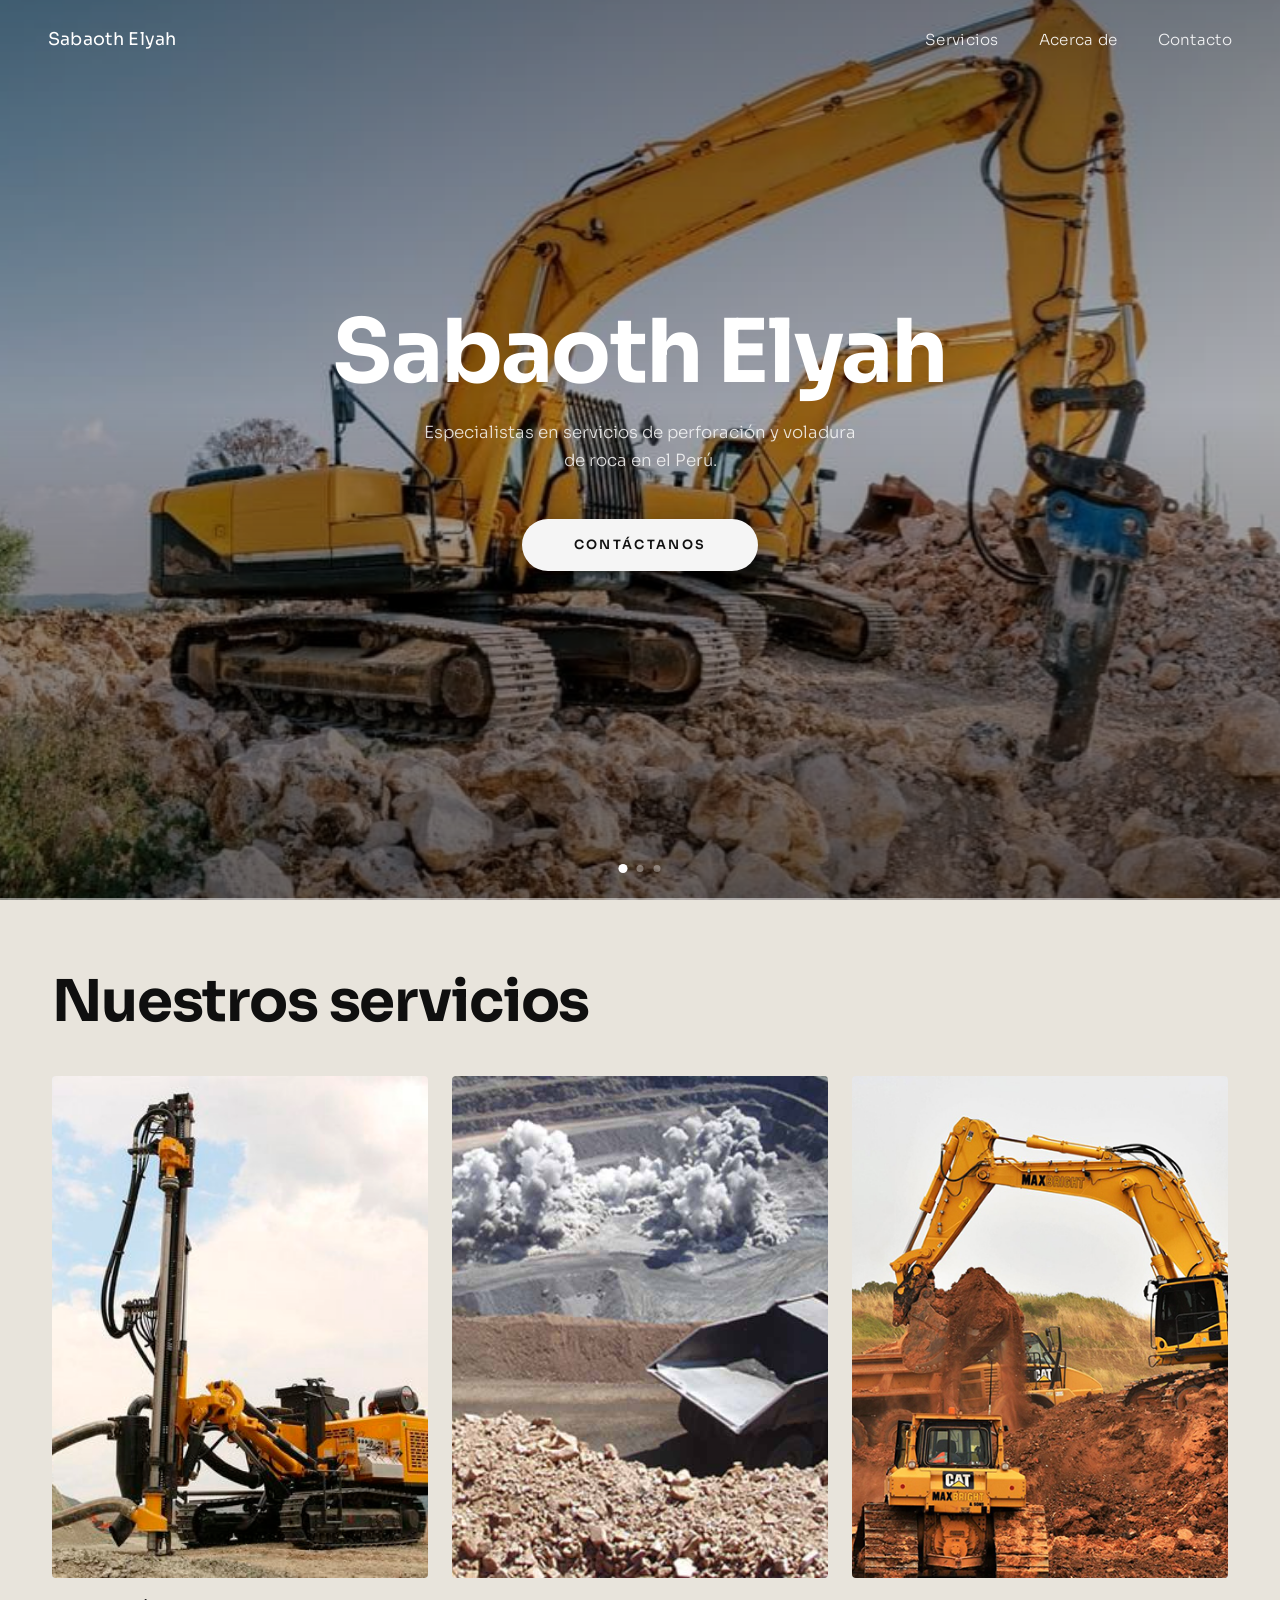
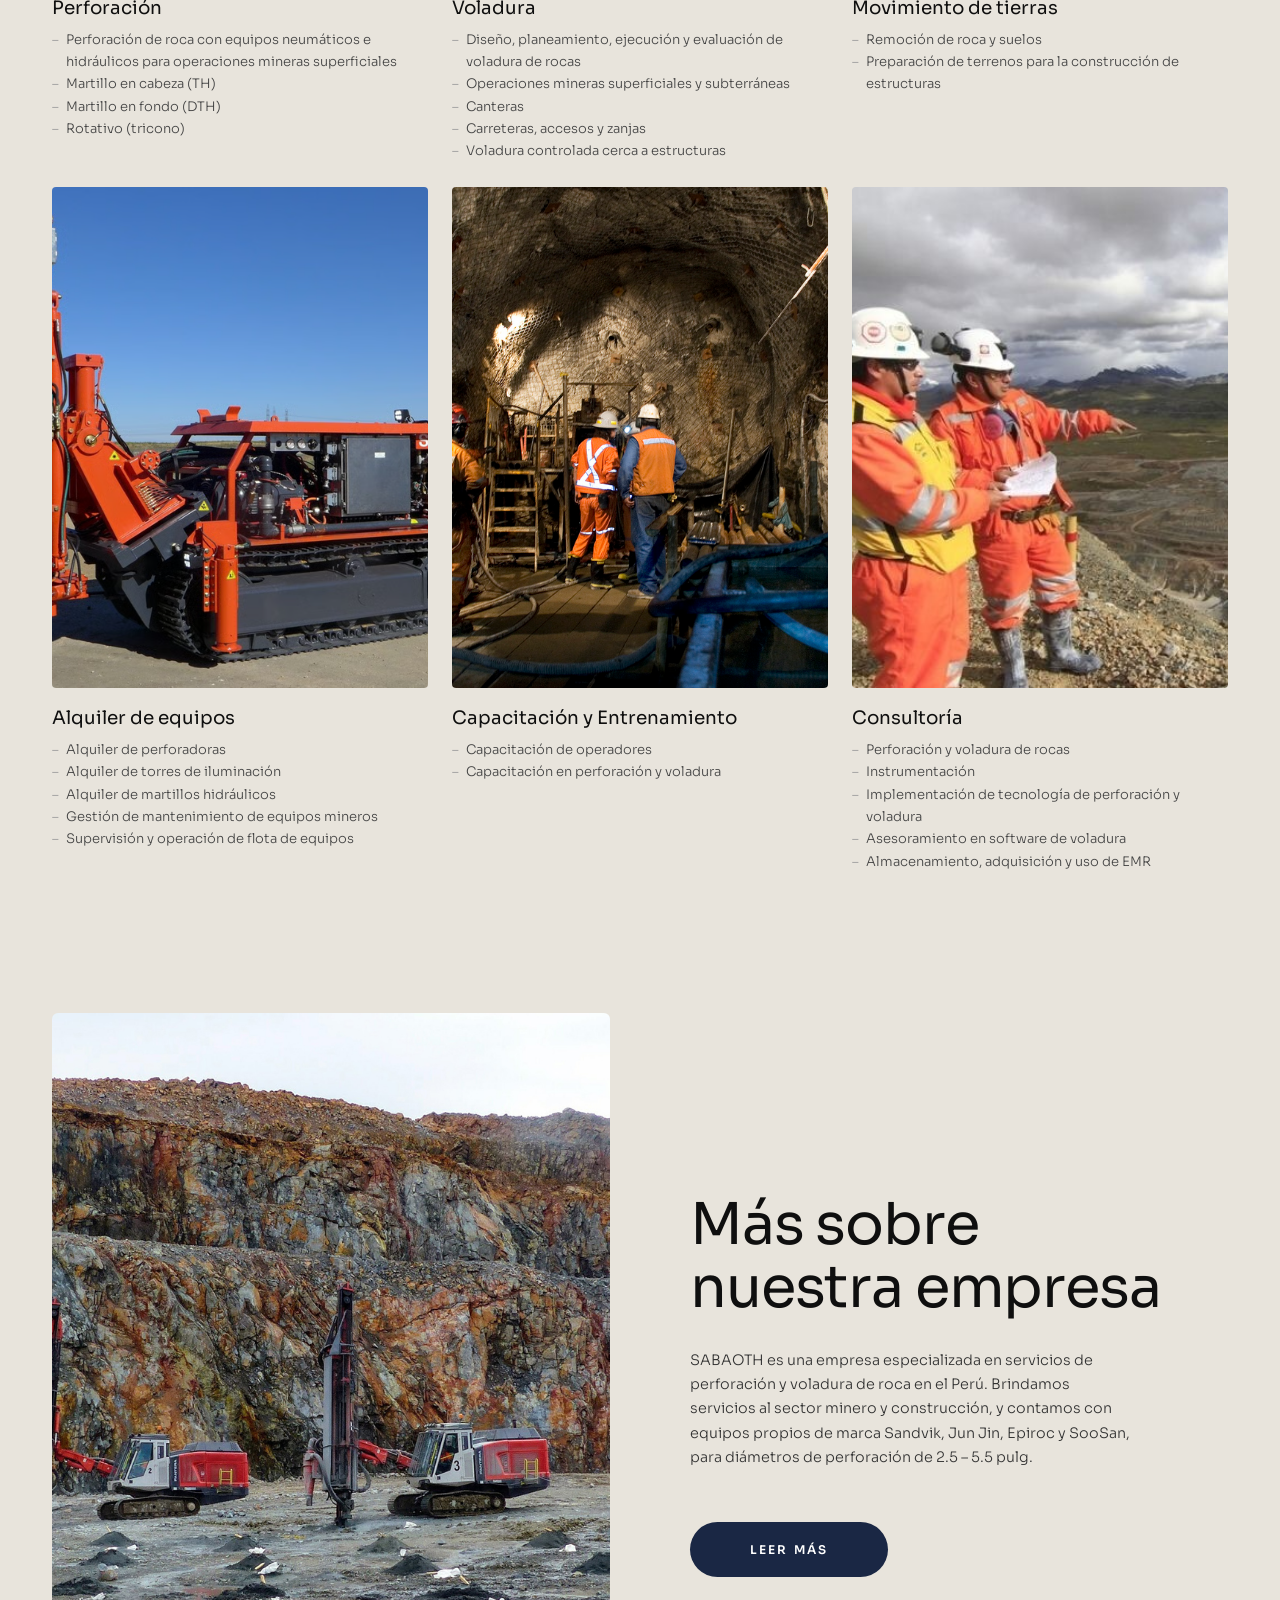
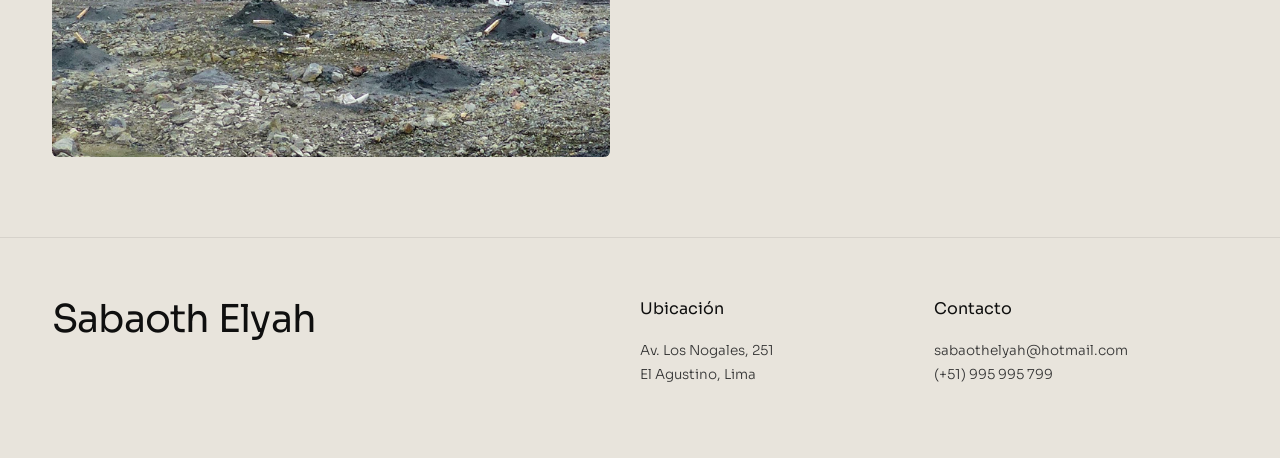
==== commit 4802cd8a: "New carrusel" ====
--- a/index.html
+++ b/index.html
@@ -282,6 +282,12 @@
     ══════════════════════════════ */
         .reveal {
             opacity: 0;
+            transform: none;
+            transition: opacity 0.7s ease, transform 0.7s ease;
+        }
+
+        .js .reveal {
+            opacity: 0;
             transform: translateY(30px);
             transition: opacity 0.7s ease, transform 0.7s ease;
         }
@@ -632,10 +638,14 @@
                 grid-column: auto;
             }
         }
+
+        .services {
+            min-height: 300px;
+        }
     </style>
 </head>
 
-<body>
+<body class="js">
 
     <!-- ═══ HERO ═══ -->
     <section class="hero">
@@ -648,10 +658,10 @@
                 <img src="images/hero-1.jpg" alt="Perforación de roca" />
             </div>
             <div class="carousel-slide">
-                <img src="images/hero-2.jpg" alt="Voladura de roca" loading="lazy" />
+                <img src="images/hero-2.jpg" alt="Voladura de roca" loading="lazy" decoding="async" />
             </div>
             <div class="carousel-slide">
-                <img src="images/hero-3.jpg" alt="Equipos mineros" loading="lazy" />
+                <img src="images/hero-3.jpg" alt="Equipos mineros" loading="lazy" decoding="async" />
             </div>
         </div>
 
@@ -684,7 +694,8 @@
         <div class="services-grid reveal-stagger">
 
             <div class="service-card">
-                <div class="service-img"><img src="images/perforacion.jpg" alt="Perforación" loading="lazy" /></div>
+                <div class="service-img"><img src="images/perforacion.jpg" alt="Perforación" loading="lazy"
+                        decoding="async" /></div>
                 <h3 class="service-name">Perforación</h3>
                 <ul class="svc-list">
                     <li>Perforación de roca con equipos neumáticos e hidráulicos para operaciones mineras superficiales
@@ -696,7 +707,8 @@
             </div>
 
             <div class="service-card">
-                <div class="service-img"><img src="images/voladura.jpg" alt="Voladura" loading="lazy" /></div>
+                <div class="service-img"><img src="images/voladura.jpg" alt="Voladura" loading="lazy"
+                        decoding="async" /></div>
                 <h3 class="service-name">Voladura</h3>
                 <ul class="svc-list">
                     <li>Diseño, planeamiento, ejecución y evaluación de voladura de rocas</li>
@@ -709,7 +721,7 @@
 
             <div class="service-card">
                 <div class="service-img"><img src="images/movimiento-tierras.jpg" alt="Movimiento de tierras"
-                        loading="lazy" /></div>
+                        loading="lazy" decoding="async" /></div>
                 <h3 class="service-name">Movimiento de tierras</h3>
                 <ul class="svc-list">
                     <li>Remoción de roca y suelos</li>
@@ -719,7 +731,7 @@
 
             <div class="service-card">
                 <div class="service-img"><img src="images/alquiler-equipos.avif" alt="Alquiler de equipos"
-                        loading="lazy" /></div>
+                        loading="lazy" decoding="async" /></div>
                 <h3 class="service-name">Alquiler de equipos</h3>
                 <ul class="svc-list">
                     <li>Alquiler de perforadoras</li>
@@ -732,7 +744,7 @@
 
             <div class="service-card">
                 <div class="service-img"><img src="images/capacitacion.jpg" alt="Capacitación y Entrenamiento"
-                        loading="lazy" /></div>
+                        loading="lazy" decoding="async" /></div>
                 <h3 class="service-name">Capacitación y Entrenamiento</h3>
                 <ul class="svc-list">
                     <li>Capacitación de operadores</li>
@@ -741,7 +753,8 @@
             </div>
 
             <div class="service-card">
-                <div class="service-img"><img src="images/consultoria.jpg" alt="Consultoría" loading="lazy" /></div>
+                <div class="service-img"><img src="images/consultoria.jpg" alt="Consultoría" loading="lazy"
+                        decoding="async" /></div>
                 <h3 class="service-name">Consultoría</h3>
                 <ul class="svc-list">
                     <li>Perforación y voladura de rocas</li>
@@ -758,7 +771,7 @@
     <!-- ═══ ABOUT ═══ -->
     <section class="about">
         <div class="about-img reveal">
-            <img src="images/1568848.jpeg" alt="Más sobre Sabaoth Elyah" loading="lazy" />
+            <img src="images/1568848.jpeg" alt="Más sobre Sabaoth Elyah" loading="lazy" decoding="async" />
         </div>
         <div class="about-text reveal" style="transition-delay:0.15s">
             <h2 class="about-title">Más sobre<br>nuestra empresa</h2>
@@ -838,7 +851,12 @@
 
             /* Start */
             progress.classList.add('running');
-            timer = setInterval(() => goTo(current + 1), INTERVAL);
+            window.addEventListener('load', () => {
+                setTimeout(() => {
+                    progress.classList.add('running');
+                    timer = setInterval(() => goTo(current + 1), INTERVAL);
+                }, 300);
+            });
         })();
 
         /* ═══════════════════════════
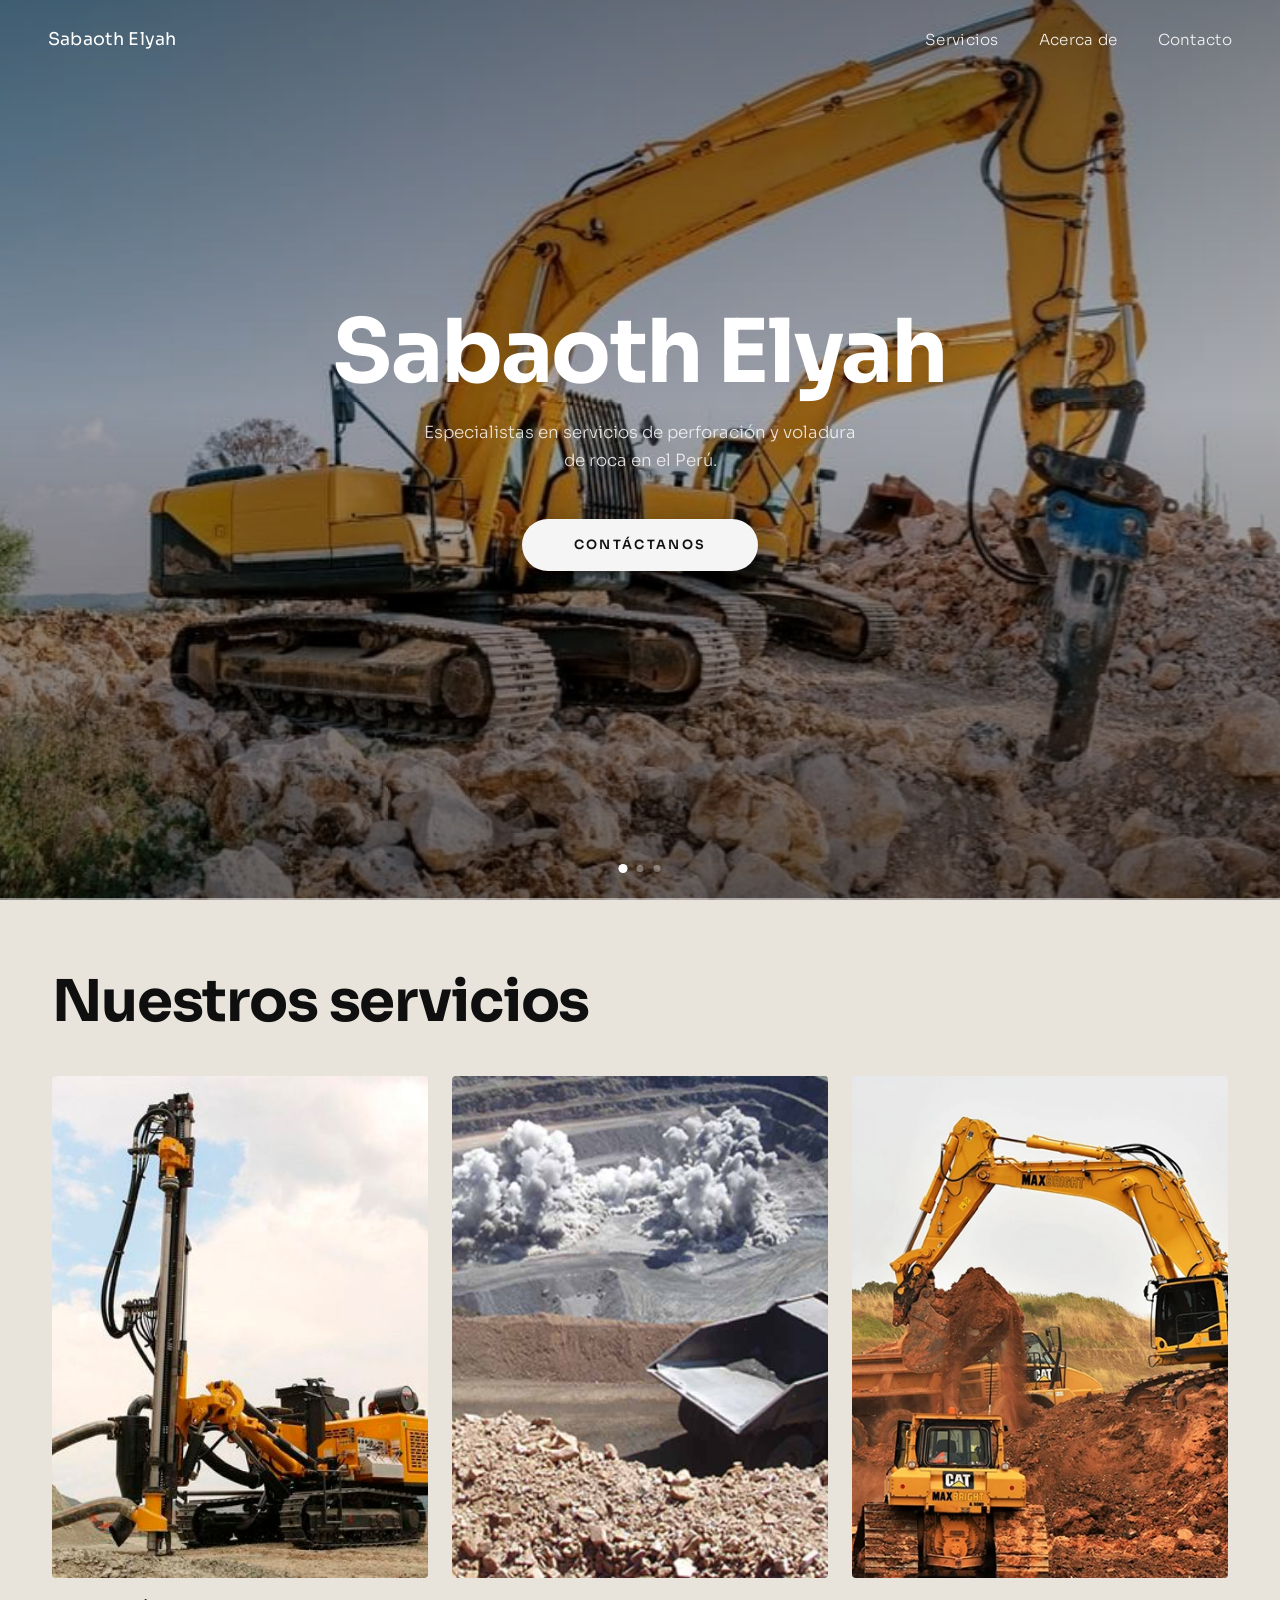
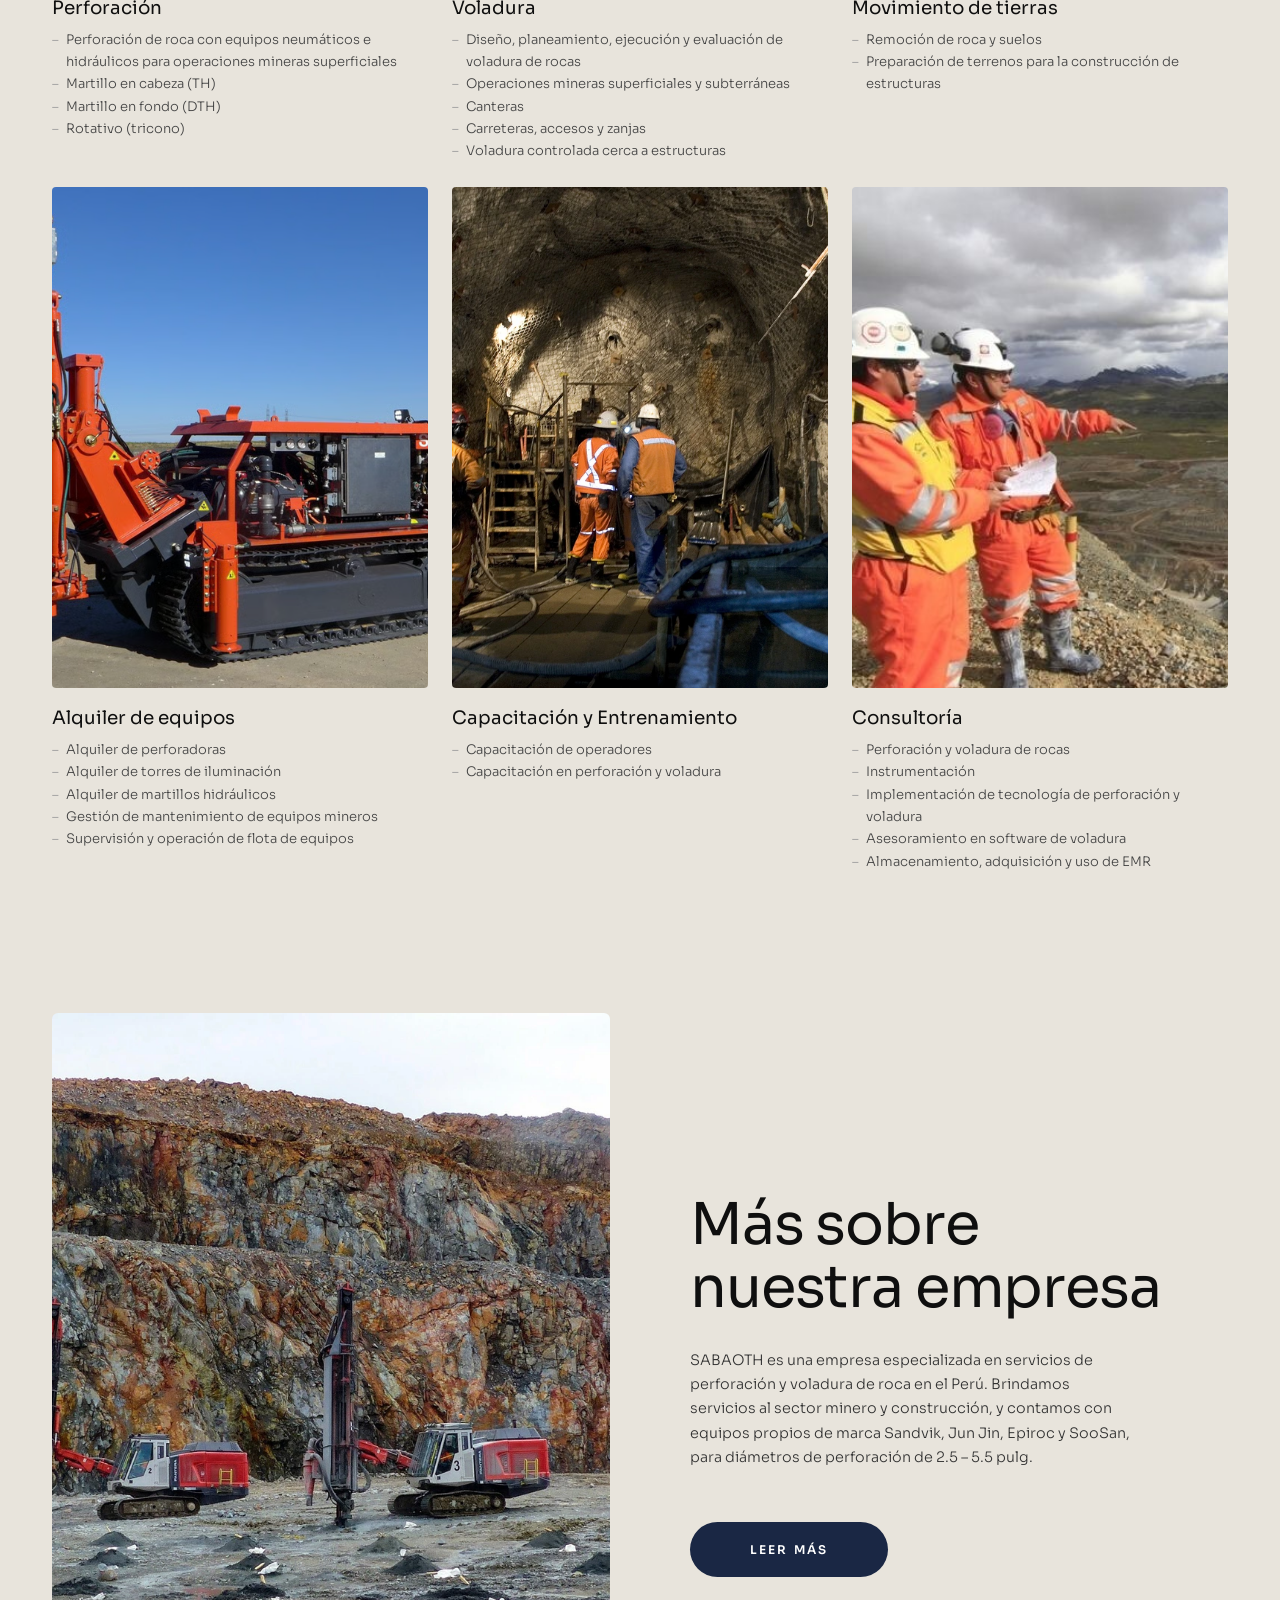
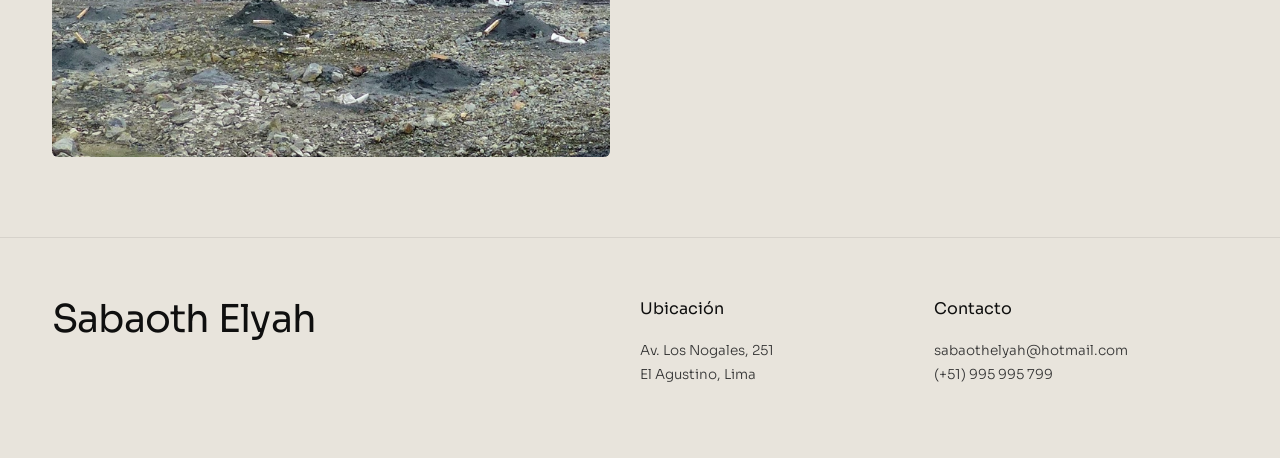
==== commit 34785773: "Using webp instead of jpg" ====
--- a/index.html
+++ b/index.html
@@ -720,7 +720,7 @@
             </div>
 
             <div class="service-card">
-                <div class="service-img"><img src="images/movimiento-tierras.jpg" alt="Movimiento de tierras"
+                <div class="service-img"><img src="images/movimiento-tierras.webp" alt="Movimiento de tierras"
                         loading="lazy" decoding="async" /></div>
                 <h3 class="service-name">Movimiento de tierras</h3>
                 <ul class="svc-list">
@@ -743,7 +743,7 @@
             </div>
 
             <div class="service-card">
-                <div class="service-img"><img src="images/capacitacion.jpg" alt="Capacitación y Entrenamiento"
+                <div class="service-img"><img src="images/capacitacion.webp" alt="Capacitación y Entrenamiento"
                         loading="lazy" decoding="async" /></div>
                 <h3 class="service-name">Capacitación y Entrenamiento</h3>
                 <ul class="svc-list">
@@ -771,7 +771,7 @@
     <!-- ═══ ABOUT ═══ -->
     <section class="about">
         <div class="about-img reveal">
-            <img src="images/1568848.jpeg" alt="Más sobre Sabaoth Elyah" loading="lazy" decoding="async" />
+            <img src="images/1568848.webp" alt="Más sobre Sabaoth Elyah" loading="lazy" decoding="async" />
         </div>
         <div class="about-text reveal" style="transition-delay:0.15s">
             <h2 class="about-title">Más sobre<br>nuestra empresa</h2>
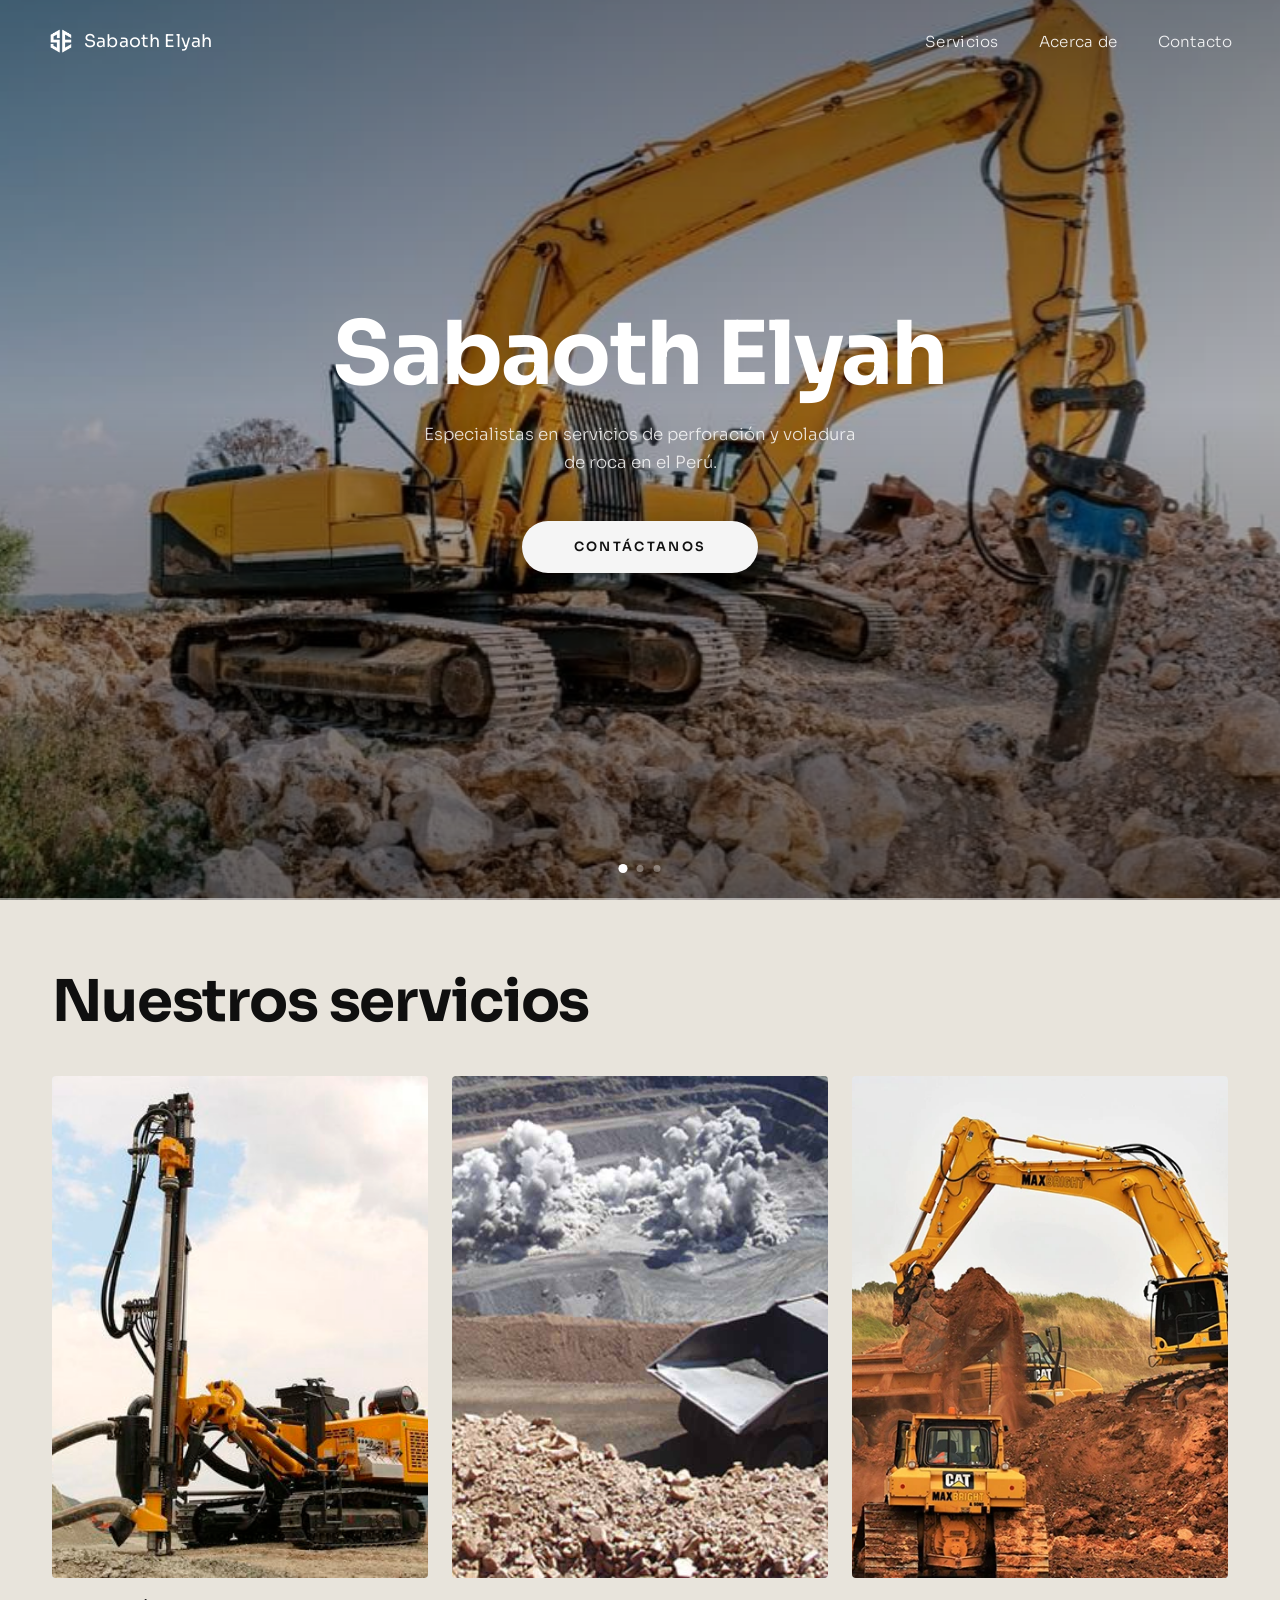
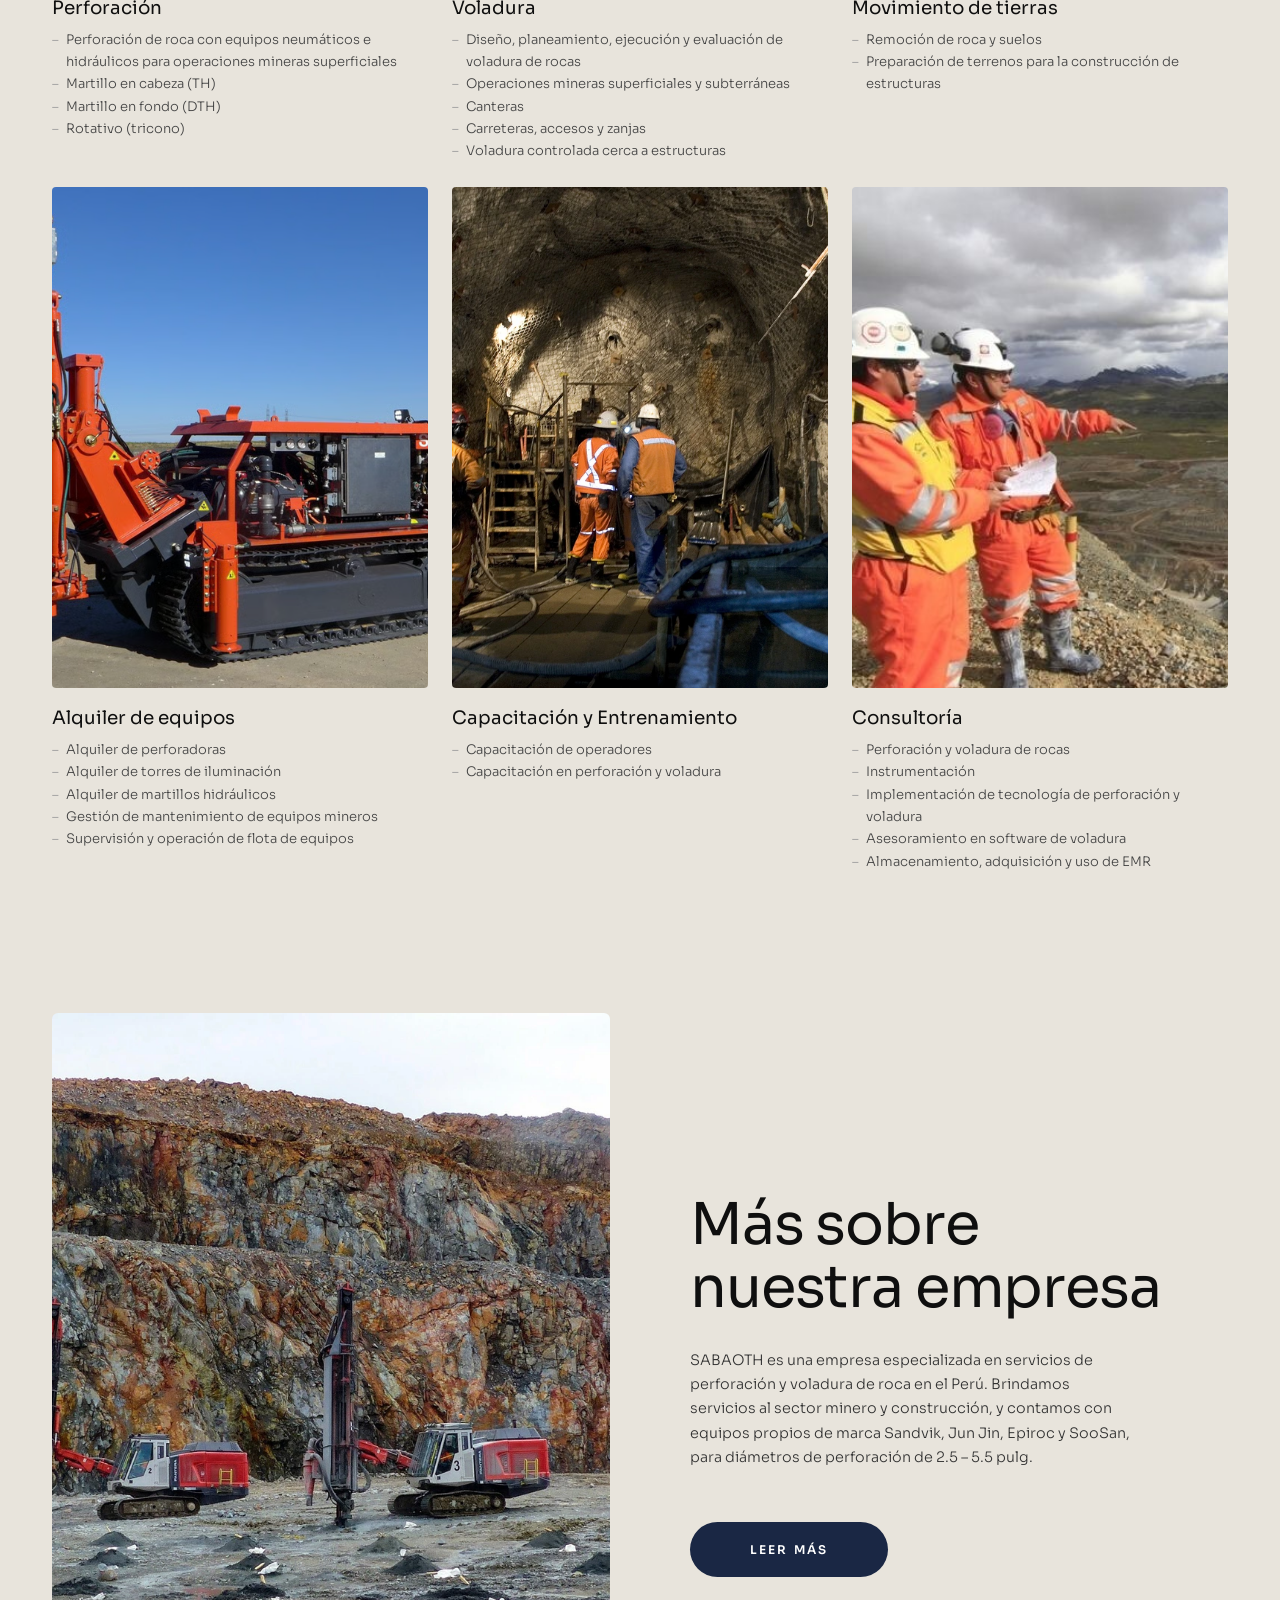
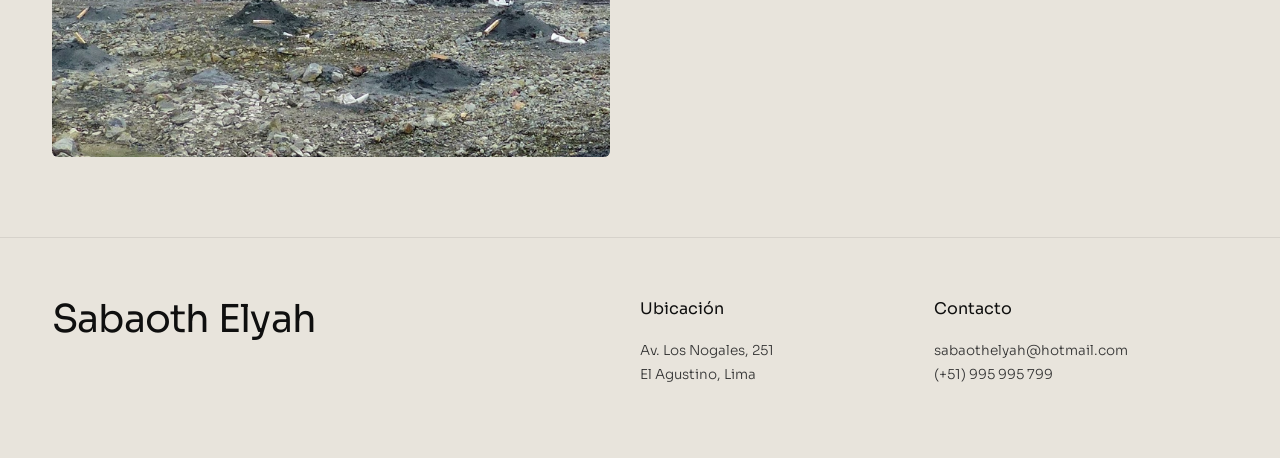
==== commit 168d1fd5: "feat: logo" ====
--- a/index.html
+++ b/index.html
@@ -5,644 +5,11 @@
     <meta charset="UTF-8" />
     <meta name="viewport" content="width=device-width, initial-scale=1.0" />
     <title>Sabaoth Elyah</title>
+    <link rel="icon" href="images/icon.png" type="image/png" />
     <link href="https://fonts.googleapis.com/css2?family=Sora:wght@300;400;600;700&display=swap" rel="stylesheet" />
-    <style>
-        *,
-        *::before,
-        *::after {
-            margin: 0;
-            padding: 0;
-            box-sizing: border-box;
-        }
-
-        html,
-        body {
-            overflow-x: hidden;
-            overflow-y: auto;
-            /* ensure vertical scroll always allowed */
-        }
-
-        :root {
-            --white: #ffffff;
-            --off-white: rgba(255, 255, 255, 0.82);
-            --black: #0a0a0a;
-            --btn-bg: #f5f5f5;
-            --btn-text: #111111;
-            --bg: #e8e4dc;
-            --dark: #0f0f0f;
-            --navy: #1a2744;
-            --muted: #444;
-        }
-
-        html,
-        body {
-            font-family: 'Sora', sans-serif;
-            background: var(--black);
-            color: var(--white);
-            overflow-x: hidden;
-        }
-
-        /* ══════════════════════════════
-       HERO + CAROUSEL
-    ══════════════════════════════ */
-        .hero {
-            position: relative;
-            width: 100%;
-            height: 100vh;
-            min-height: 600px;
-            display: flex;
-            flex-direction: column;
-            overflow: hidden;
-        }
-
-        /* Slides */
-        .carousel {
-            position: absolute;
-            inset: 0;
-            z-index: 0;
-        }
-
-        .carousel-slide {
-            position: absolute;
-            inset: 0;
-            opacity: 0;
-            transition: opacity 1.4s ease;
-        }
-
-        .carousel-slide.active {
-            opacity: 1;
-        }
-
-        .carousel-slide img {
-            width: 100%;
-            height: 100%;
-            object-fit: cover;
-            object-position: center;
-            display: block;
-            /* subtle slow zoom — restarts each time slide becomes active */
-            animation: kenBurns 9s ease-in-out forwards;
-        }
-
-        @keyframes kenBurns {
-            from {
-                transform: scale(1.00);
-            }
-
-            to {
-                transform: scale(1.07);
-            }
-        }
-
-        /* Dark gradient overlay — keeps text legible without being heavy */
-        .carousel-overlay {
-            position: absolute;
-            inset: 0;
-            background:
-                linear-gradient(to bottom,
-                    rgba(0, 0, 0, 0.48) 0%,
-                    rgba(0, 0, 0, 0.28) 45%,
-                    rgba(0, 0, 0, 0.60) 100%);
-            z-index: 1;
-        }
-
-        /* Progress bar at bottom */
-        .carousel-progress {
-            position: absolute;
-            bottom: 0;
-            left: 0;
-            height: 2px;
-            background: rgba(255, 255, 255, 0.5);
-            z-index: 10;
-            width: 0%;
-            transition: none;
-        }
-
-        .carousel-progress.running {
-            width: 100%;
-            transition: width 5s linear;
-        }
-
-        /* Dots */
-        .carousel-dots {
-            position: absolute;
-            bottom: 28px;
-            left: 50%;
-            transform: translateX(-50%);
-            display: flex;
-            gap: 10px;
-            z-index: 10;
-        }
-
-        .dot {
-            width: 7px;
-            height: 7px;
-            border-radius: 50%;
-            background: rgba(255, 255, 255, 0.35);
-            border: none;
-            cursor: pointer;
-            transition: background 0.3s, transform 0.3s;
-            padding: 0;
-        }
-
-        .dot.active {
-            background: #fff;
-            transform: scale(1.3);
-        }
-
-        /* ── Nav ── */
-        nav {
-            position: relative;
-            z-index: 10;
-            display: flex;
-            align-items: center;
-            justify-content: space-between;
-            padding: 28px 48px;
-            animation: fadeDown 0.8s ease both;
-        }
-
-        .brand {
-            font-size: 1.1rem;
-            font-weight: 400;
-            letter-spacing: 0.01em;
-            color: var(--white);
-            text-decoration: none;
-        }
-
-        .nav-links {
-            display: flex;
-            gap: 40px;
-            list-style: none;
-        }
-
-        .nav-links a {
-            color: var(--white);
-            text-decoration: none;
-            font-size: 0.95rem;
-            font-weight: 300;
-            letter-spacing: 0.02em;
-            opacity: 0.9;
-            transition: opacity 0.2s;
-        }
-
-        .nav-links a:hover {
-            opacity: 1;
-        }
-
-        /* ── Hero text ── */
-        .hero-content {
-            position: relative;
-            z-index: 10;
-            flex: 1;
-            display: flex;
-            flex-direction: column;
-            align-items: center;
-            justify-content: center;
-            text-align: center;
-            padding: 0 24px 100px;
-        }
-
-        .hero-title {
-            font-size: clamp(3rem, 7vw, 5.5rem);
-            font-weight: 700;
-            line-height: 1.05;
-            letter-spacing: -0.02em;
-            margin-bottom: 20px;
-            color: var(--white);
-            opacity: 0;
-            transform: translateY(22px);
-            animation: fadeUp 0.9s ease 0.3s forwards;
-        }
-
-        .hero-subtitle {
-            font-size: clamp(0.9rem, 1.6vw, 1.05rem);
-            font-weight: 300;
-            color: var(--off-white);
-            max-width: 440px;
-            line-height: 1.65;
-            margin-bottom: 44px;
-            opacity: 0;
-            transform: translateY(16px);
-            animation: fadeUp 0.9s ease 0.55s forwards;
-        }
-
-        .btn-cta {
-            display: inline-block;
-            padding: 18px 52px;
-            background: var(--btn-bg);
-            color: var(--btn-text);
-            font-family: 'Sora', sans-serif;
-            font-size: 0.8rem;
-            font-weight: 600;
-            letter-spacing: 0.18em;
-            text-transform: uppercase;
-            text-decoration: none;
-            border-radius: 50px;
-            border: none;
-            cursor: pointer;
-            box-shadow: 0 4px 30px rgba(0, 0, 0, 0.3);
-            opacity: 0;
-            transform: translateY(12px);
-            animation: fadeUp 0.9s ease 0.75s forwards;
-            transition: background 0.25s, transform 0.2s, box-shadow 0.25s;
-        }
-
-        .btn-cta:hover {
-            background: #fff;
-            transform: translateY(-2px);
-            box-shadow: 0 8px 40px rgba(0, 0, 0, 0.4);
-        }
-
-        /* ── Keyframes ── */
-        @keyframes fadeUp {
-            from {
-                opacity: 0;
-                transform: translateY(22px);
-            }
-
-            to {
-                opacity: 1;
-                transform: translateY(0);
-            }
-        }
-
-        @keyframes fadeDown {
-            from {
-                opacity: 0;
-                transform: translateY(-14px);
-            }
-
-            to {
-                opacity: 1;
-                transform: translateY(0);
-            }
-        }
-
-        /* ══════════════════════════════
-       SCROLL REVEAL
-    ══════════════════════════════ */
-        .reveal {
-            opacity: 0;
-            transform: none;
-            transition: opacity 0.7s ease, transform 0.7s ease;
-        }
-
-        .js .reveal {
-            opacity: 0;
-            transform: translateY(30px);
-            transition: opacity 0.7s ease, transform 0.7s ease;
-        }
-
-        .reveal.visible {
-            opacity: 1;
-            transform: none;
-        }
-
-        /* Staggered grid — each child animates with slight delay */
-        .reveal-stagger>* {
-            opacity: 0;
-            transform: translateY(26px);
-            transition: opacity 0.6s ease, transform 0.6s ease;
-        }
-
-        .reveal-stagger.visible>*:nth-child(1) {
-            opacity: 1;
-            transform: none;
-            transition-delay: 0.00s;
-        }
-
-        .reveal-stagger.visible>*:nth-child(2) {
-            opacity: 1;
-            transform: none;
-            transition-delay: 0.10s;
-        }
-
-        .reveal-stagger.visible>*:nth-child(3) {
-            opacity: 1;
-            transform: none;
-            transition-delay: 0.20s;
-        }
-
-        .reveal-stagger.visible>*:nth-child(4) {
-            opacity: 1;
-            transform: none;
-            transition-delay: 0.30s;
-        }
-
-        .reveal-stagger.visible>*:nth-child(5) {
-            opacity: 1;
-            transform: none;
-            transition-delay: 0.40s;
-        }
-
-        .reveal-stagger.visible>*:nth-child(6) {
-            opacity: 1;
-            transform: none;
-            transition-delay: 0.50s;
-        }
-
-        /* ══════════════════════════════
-       SERVICES
-    ══════════════════════════════ */
-        .services {
-            background: var(--bg);
-            color: #111;
-            padding: 72px 52px 80px;
-        }
-
-        .services-title {
-            font-size: clamp(2.4rem, 5vw, 3.6rem);
-            font-weight: 700;
-            letter-spacing: -0.02em;
-            color: var(--dark);
-            margin-bottom: 44px;
-            line-height: 1.05;
-        }
-
-        .services-grid {
-            display: grid;
-            grid-template-columns: repeat(3, 1fr);
-            gap: 24px;
-        }
-
-        .service-card {
-            display: flex;
-            flex-direction: column;
-        }
-
-        .service-img {
-            width: 100%;
-            aspect-ratio: 3 / 4;
-            border-radius: 4px;
-            margin-bottom: 18px;
-            overflow: hidden;
-            background: #c8c8c8;
-        }
-
-        .service-img img {
-            width: 100%;
-            height: 100%;
-            object-fit: cover;
-            object-position: center;
-            display: block;
-            transition: transform 0.55s ease;
-        }
-
-        .service-card:hover .service-img img {
-            transform: scale(1.04);
-        }
-
-        .service-name {
-            font-size: 1.15rem;
-            font-weight: 400;
-            color: var(--dark);
-            margin-bottom: 10px;
-        }
-
-        .svc-list {
-            list-style: none;
-            padding: 0;
-            margin: 0;
-            flex: 1;
-        }
-
-        .svc-list li {
-            font-size: 0.82rem;
-            font-weight: 300;
-            color: var(--muted);
-            line-height: 1.7;
-            padding-left: 14px;
-            position: relative;
-        }
-
-        .svc-list li::before {
-            content: '–';
-            position: absolute;
-            left: 0;
-            color: #999;
-        }
-
-        /* ══════════════════════════════
-       ABOUT
-    ══════════════════════════════ */
-        .about {
-            background: var(--bg);
-            padding: 60px 52px 80px;
-            display: grid;
-            grid-template-columns: 1fr 1fr;
-            gap: 60px;
-            align-items: center;
-        }
-
-        .about-img {
-            width: 100%;
-            aspect-ratio: 3 / 4;
-            border-radius: 6px;
-            overflow: hidden;
-            background: #c8c8c8;
-        }
-
-        .about-img img {
-            width: 100%;
-            height: 100%;
-            object-fit: cover;
-            display: block;
-            transition: transform 0.6s ease;
-        }
-
-        .about-img:hover img {
-            transform: scale(1.03);
-        }
-
-        .about-text {
-            display: flex;
-            flex-direction: column;
-            padding-left: 20px;
-        }
-
-        .about-title {
-            font-size: clamp(2.4rem, 4.5vw, 3.8rem);
-            font-weight: 400;
-            letter-spacing: -0.02em;
-            color: var(--dark);
-            line-height: 1.1;
-            margin-bottom: 28px;
-        }
-
-        .about-desc {
-            font-size: 0.9rem;
-            font-weight: 300;
-            color: #333;
-            line-height: 1.7;
-            max-width: 440px;
-            margin-bottom: 52px;
-        }
-
-        .btn-about {
-            display: inline-block;
-            padding: 20px 60px;
-            background: var(--navy);
-            color: #fff;
-            font-family: 'Sora', sans-serif;
-            font-size: 0.75rem;
-            font-weight: 600;
-            letter-spacing: 0.18em;
-            text-transform: uppercase;
-            text-decoration: none;
-            border-radius: 50px;
-            border: none;
-            cursor: pointer;
-            align-self: flex-start;
-            transition: background 0.25s, transform 0.2s;
-        }
-
-        .btn-about:hover {
-            background: #243360;
-            transform: translateY(-1px);
-        }
-
-        /* ══════════════════════════════
-       FOOTER
-    ══════════════════════════════ */
-        footer {
-            background: var(--bg);
-            padding: 60px 52px 70px;
-            display: grid;
-            grid-template-columns: 1fr 1fr 1fr 1fr;
-            align-items: start;
-            border-top: 1px solid rgba(0, 0, 0, 0.08);
-        }
-
-        .footer-brand {
-            grid-column: 1 / 3;
-        }
-
-        .footer-title {
-            font-size: clamp(1.6rem, 3vw, 2.4rem);
-            font-weight: 400;
-            letter-spacing: -0.02em;
-            color: var(--dark);
-            margin-bottom: 18px;
-            line-height: 1.1;
-        }
-
-        .footer-col h4 {
-            font-size: 1rem;
-            font-weight: 400;
-            color: var(--dark);
-            margin-bottom: 20px;
-        }
-
-        .footer-col p,
-        .footer-col a {
-            font-size: 0.85rem;
-            font-weight: 300;
-            color: #333;
-            line-height: 1.8;
-            text-decoration: none;
-            display: block;
-        }
-
-        /* =========================
-   RESPONSIVE FIXES ONLY
-   (DOES NOT CHANGE DESIGN)
-========================= */
-
-        /* Tablets */
-        @media (max-width: 1024px) {
-            .services-grid {
-                grid-template-columns: repeat(2, 1fr);
-            }
-        }
-
-        /* Mobile */
-        @media (max-width: 768px) {
-
-            /* NAV */
-            nav {
-                padding: 16px 20px;
-            }
-
-            .nav-links {
-                gap: 16px;
-                flex-wrap: wrap;
-                justify-content: flex-end;
-            }
-
-            .nav-links a {
-                font-size: 0.85rem;
-            }
-
-            /* HERO */
-            .hero {
-                height: auto;
-                min-height: 90vh;
-            }
-
-            .hero-content {
-                padding: 0 20px 60px;
-            }
-
-            .hero-title {
-                font-size: 2.4rem;
-            }
-
-            .hero-subtitle {
-                font-size: 0.9rem;
-            }
-
-            .btn-cta {
-                padding: 14px 28px;
-            }
-
-            /* SERVICES */
-            .services {
-                padding: 50px 20px;
-            }
-
-            .services-grid {
-                grid-template-columns: 1fr;
-                gap: 28px;
-            }
-
-            .service-img {
-                aspect-ratio: 16 / 9;
-            }
-
-            /* ABOUT */
-            .about {
-                grid-template-columns: 1fr;
-                padding: 50px 20px;
-                gap: 30px;
-            }
-
-            .about-img {
-                aspect-ratio: 16 / 9;
-            }
-
-            .about-text {
-                padding-left: 0;
-            }
-
-            .about-desc {
-                max-width: 100%;
-            }
-
-            /* FOOTER */
-            footer {
-                grid-template-columns: 1fr;
-                padding: 40px 20px;
-                gap: 30px;
-            }
-
-            .footer-brand {
-                grid-column: auto;
-            }
-        }
-
-        .services {
-            min-height: 300px;
-        }
-    </style>
+        <link rel="stylesheet" href="styles/common.css" />
+    <link rel="stylesheet" href="styles/index.css" />
+
 </head>
 
 <body class="js">
@@ -669,7 +36,10 @@
         <div class="carousel-progress" id="carouselProgress"></div>
 
         <nav>
-            <a class="brand" href="#">Sabaoth Elyah</a>
+            <a class="brand" href="#">
+            <img class="brand-logo" src="images/icon.png" alt="Sabaoth Elyah icon" />
+            Sabaoth Elyah
+        </a>
             <ul class="nav-links">
                 <li><a href="index.php/services.html">Servicios</a></li>
                 <li><a href="index.php/aboutUs.html">Acerca de</a></li>
--- a/styles/common.css
+++ b/styles/common.css
@@ -0,0 +1,65 @@
+/* Reset */
+*,
+*::before,
+*::after {
+  margin: 0;
+  padding: 0;
+  box-sizing: border-box;
+}
+
+html,
+body {
+  overflow-x: hidden;
+}
+
+body {
+  font-family: 'Sora', sans-serif;
+}
+
+.brand {
+  display: inline-flex;
+  align-items: center;
+  gap: 10px;
+  font-weight: 400;
+  text-decoration: none;
+  letter-spacing: 0.01em;
+}
+
+.brand-logo {
+  width: 26px;
+  height: auto;
+  display: block;
+}
+
+.nav-links {
+  display: flex;
+  gap: 40px;
+  list-style: none;
+}
+
+.nav-links a {
+  text-decoration: none;
+  font-weight: 300;
+  opacity: 0.85;
+  transition: opacity 0.2s;
+}
+
+.nav-links a:hover {
+  opacity: 1;
+}
+
+@media (max-width: 768px) {
+  nav {
+    padding: 16px 20px;
+  }
+
+  .nav-links {
+    gap: 16px;
+    flex-wrap: wrap;
+    justify-content: flex-end;
+  }
+
+  .nav-links a {
+    font-size: 0.85rem;
+  }
+}
--- a/styles/index.css
+++ b/styles/index.css
@@ -0,0 +1,548 @@
+/* Index page styles */
+:root {
+  --white: #ffffff;
+  --off-white: rgba(255, 255, 255, 0.82);
+  --black: #0a0a0a;
+  --btn-bg: #f5f5f5;
+  --btn-text: #111111;
+  --bg: #e8e4dc;
+  --dark: #0f0f0f;
+  --navy: #1a2744;
+  --muted: #444;
+  --brand-text: var(--white);
+  --link-text: var(--white);
+}
+
+html,
+body {
+  overflow-y: auto;
+}
+
+html,
+body {
+  background: var(--black);
+  color: var(--white);
+}
+
+/* HERO + CAROUSEL */
+.hero {
+  position: relative;
+  width: 100%;
+  height: 100vh;
+  min-height: 600px;
+  display: flex;
+  flex-direction: column;
+  overflow: hidden;
+}
+
+.carousel {
+  position: absolute;
+  inset: 0;
+  z-index: 0;
+}
+
+.carousel-slide {
+  position: absolute;
+  inset: 0;
+  opacity: 0;
+  transition: opacity 1.4s ease;
+}
+
+.carousel-slide.active {
+  opacity: 1;
+}
+
+.carousel-slide img {
+  width: 100%;
+  height: 100%;
+  object-fit: cover;
+  object-position: center;
+  display: block;
+  animation: kenBurns 9s ease-in-out forwards;
+}
+
+@keyframes kenBurns {
+  from {
+    transform: scale(1.00);
+  }
+  to {
+    transform: scale(1.07);
+  }
+}
+
+.carousel-overlay {
+  position: absolute;
+  inset: 0;
+  background: linear-gradient(to bottom, rgba(0, 0, 0, 0.48) 0%, rgba(0, 0, 0, 0.28) 45%, rgba(0, 0, 0, 0.60) 100%);
+  z-index: 1;
+}
+
+.carousel-progress {
+  position: absolute;
+  bottom: 0;
+  left: 0;
+  height: 2px;
+  background: rgba(255, 255, 255, 0.5);
+  z-index: 10;
+  width: 0%;
+  transition: none;
+}
+
+.carousel-progress.running {
+  width: 100%;
+  transition: width 5s linear;
+}
+
+.carousel-dots {
+  position: absolute;
+  bottom: 28px;
+  left: 50%;
+  transform: translateX(-50%);
+  display: flex;
+  gap: 10px;
+  z-index: 10;
+}
+
+.dot {
+  width: 7px;
+  height: 7px;
+  border-radius: 50%;
+  background: rgba(255, 255, 255, 0.35);
+  border: none;
+  cursor: pointer;
+  transition: background 0.3s, transform 0.3s;
+  padding: 0;
+}
+
+.dot.active {
+  background: #fff;
+  transform: scale(1.3);
+}
+
+/* NAV */
+nav {
+  position: relative;
+  z-index: 10;
+  display: flex;
+  align-items: center;
+  justify-content: space-between;
+  padding: 28px 48px;
+  animation: fadeDown 0.8s ease both;
+}
+
+.brand {
+  font-size: 1.1rem;
+  color: var(--brand-text);
+}
+
+.brand-logo {
+  filter: invert(1) brightness(1.2);
+}
+
+.nav-links a {
+  color: var(--link-text);
+  font-size: 0.95rem;
+  letter-spacing: 0.02em;
+  opacity: 0.9;
+}
+
+/* Hero text */
+.hero-content {
+  position: relative;
+  z-index: 10;
+  flex: 1;
+  display: flex;
+  flex-direction: column;
+  align-items: center;
+  justify-content: center;
+  text-align: center;
+  padding: 0 24px 100px;
+}
+
+.hero-title {
+  font-size: clamp(3rem, 7vw, 5.5rem);
+  font-weight: 700;
+  line-height: 1.05;
+  letter-spacing: -0.02em;
+  margin-bottom: 20px;
+  color: var(--white);
+  opacity: 0;
+  transform: translateY(22px);
+  animation: fadeUp 0.9s ease 0.3s forwards;
+}
+
+.hero-subtitle {
+  font-size: clamp(0.9rem, 1.6vw, 1.05rem);
+  font-weight: 300;
+  color: var(--off-white);
+  max-width: 440px;
+  line-height: 1.65;
+  margin-bottom: 44px;
+  opacity: 0;
+  transform: translateY(16px);
+  animation: fadeUp 0.9s ease 0.55s forwards;
+}
+
+.btn-cta {
+  display: inline-block;
+  padding: 18px 52px;
+  background: var(--btn-bg);
+  color: var(--btn-text);
+  font-family: 'Sora', sans-serif;
+  font-size: 0.8rem;
+  font-weight: 600;
+  letter-spacing: 0.18em;
+  text-transform: uppercase;
+  text-decoration: none;
+  border-radius: 50px;
+  border: none;
+  cursor: pointer;
+  box-shadow: 0 4px 30px rgba(0, 0, 0, 0.3);
+  opacity: 0;
+  transform: translateY(12px);
+  animation: fadeUp 0.9s ease 0.75s forwards;
+  transition: background 0.25s, transform 0.2s, box-shadow 0.25s;
+}
+
+.btn-cta:hover {
+  background: #fff;
+  transform: translateY(-2px);
+  box-shadow: 0 8px 40px rgba(0, 0, 0, 0.4);
+}
+
+@keyframes fadeUp {
+  from {
+    opacity: 0;
+    transform: translateY(22px);
+  }
+  to {
+    opacity: 1;
+    transform: translateY(0);
+  }
+}
+
+@keyframes fadeDown {
+  from {
+    opacity: 0;
+    transform: translateY(-14px);
+  }
+  to {
+    opacity: 1;
+    transform: translateY(0);
+  }
+}
+
+.reveal {
+  opacity: 0;
+  transform: none;
+  transition: opacity 0.7s ease, transform 0.7s ease;
+}
+
+.js .reveal {
+  opacity: 0;
+  transform: translateY(30px);
+  transition: opacity 0.7s ease, transform 0.7s ease;
+}
+
+.reveal.visible {
+  opacity: 1;
+  transform: none;
+}
+
+.reveal-stagger > * {
+  opacity: 0;
+  transform: translateY(26px);
+  transition: opacity 0.6s ease, transform 0.6s ease;
+}
+
+.reveal-stagger.visible > *:nth-child(1) {
+  opacity: 1;
+  transform: none;
+  transition-delay: 0.00s;
+}
+
+.reveal-stagger.visible > *:nth-child(2) {
+  opacity: 1;
+  transform: none;
+  transition-delay: 0.10s;
+}
+
+.reveal-stagger.visible > *:nth-child(3) {
+  opacity: 1;
+  transform: none;
+  transition-delay: 0.20s;
+}
+
+.reveal-stagger.visible > *:nth-child(4) {
+  opacity: 1;
+  transform: none;
+  transition-delay: 0.30s;
+}
+
+.reveal-stagger.visible > *:nth-child(5) {
+  opacity: 1;
+  transform: none;
+  transition-delay: 0.40s;
+}
+
+.reveal-stagger.visible > *:nth-child(6) {
+  opacity: 1;
+  transform: none;
+  transition-delay: 0.50s;
+}
+
+.services {
+  background: var(--bg);
+  color: #111;
+  padding: 72px 52px 80px;
+}
+
+.services-title {
+  font-size: clamp(2.4rem, 5vw, 3.6rem);
+  font-weight: 700;
+  letter-spacing: -0.02em;
+  color: var(--dark);
+  margin-bottom: 44px;
+  line-height: 1.05;
+}
+
+.services-grid {
+  display: grid;
+  grid-template-columns: repeat(3, 1fr);
+  gap: 24px;
+}
+
+.service-card {
+  display: flex;
+  flex-direction: column;
+}
+
+.service-img {
+  width: 100%;
+  aspect-ratio: 3 / 4;
+  border-radius: 4px;
+  margin-bottom: 18px;
+  overflow: hidden;
+  background: #c8c8c8;
+}
+
+.service-img img {
+  width: 100%;
+  height: 100%;
+  object-fit: cover;
+  object-position: center;
+  display: block;
+  transition: transform 0.55s ease;
+}
+
+.service-card:hover .service-img img {
+  transform: scale(1.04);
+}
+
+.service-name {
+  font-size: 1.15rem;
+  font-weight: 400;
+  color: var(--dark);
+  margin-bottom: 10px;
+}
+
+.svc-list {
+  list-style: none;
+  padding: 0;
+  margin: 0;
+  flex: 1;
+}
+
+.svc-list li {
+  font-size: 0.82rem;
+  font-weight: 300;
+  color: var(--muted);
+  line-height: 1.7;
+  padding-left: 14px;
+  position: relative;
+}
+
+.svc-list li::before {
+  content: '–';
+  position: absolute;
+  left: 0;
+  color: #999;
+}
+
+.about {
+  background: var(--bg);
+  padding: 60px 52px 80px;
+  display: grid;
+  grid-template-columns: 1fr 1fr;
+  gap: 60px;
+  align-items: center;
+}
+
+.about-img {
+  width: 100%;
+  aspect-ratio: 3 / 4;
+  border-radius: 6px;
+  overflow: hidden;
+  background: #c8c8c8;
+}
+
+.about-img img {
+  width: 100%;
+  height: 100%;
+  object-fit: cover;
+  display: block;
+  transition: transform 0.6s ease;
+}
+
+.about-img:hover img {
+  transform: scale(1.03);
+}
+
+.about-text {
+  display: flex;
+  flex-direction: column;
+  padding-left: 20px;
+}
+
+.about-title {
+  font-size: clamp(2.4rem, 4.5vw, 3.8rem);
+  font-weight: 400;
+  letter-spacing: -0.02em;
+  color: var(--dark);
+  line-height: 1.1;
+  margin-bottom: 28px;
+}
+
+.about-desc {
+  font-size: 0.9rem;
+  font-weight: 300;
+  color: #333;
+  line-height: 1.7;
+  max-width: 440px;
+  margin-bottom: 52px;
+}
+
+.btn-about {
+  display: inline-block;
+  padding: 20px 60px;
+  background: var(--navy);
+  color: #fff;
+  font-family: 'Sora', sans-serif;
+  font-size: 0.75rem;
+  font-weight: 600;
+  letter-spacing: 0.18em;
+  text-transform: uppercase;
+  text-decoration: none;
+  border-radius: 50px;
+  border: none;
+  cursor: pointer;
+  align-self: flex-start;
+  transition: background 0.25s, transform 0.2s;
+}
+
+.btn-about:hover {
+  background: #243360;
+  transform: translateY(-1px);
+}
+
+footer {
+  background: var(--bg);
+  padding: 60px 52px 70px;
+  display: grid;
+  grid-template-columns: 1fr 1fr 1fr 1fr;
+  align-items: start;
+  border-top: 1px solid rgba(0, 0, 0, 0.08);
+}
+
+.footer-brand {
+  grid-column: 1 / 3;
+}
+
+.footer-title {
+  font-size: clamp(1.6rem, 3vw, 2.4rem);
+  font-weight: 400;
+  letter-spacing: -0.02em;
+  color: var(--dark);
+  margin-bottom: 18px;
+  line-height: 1.1;
+}
+
+.footer-col h4 {
+  font-size: 1rem;
+  font-weight: 400;
+  color: var(--dark);
+  margin-bottom: 20px;
+}
+
+.footer-col p,
+.footer-col a {
+  font-size: 0.85rem;
+  font-weight: 300;
+  color: #333;
+  line-height: 1.8;
+  text-decoration: none;
+  display: block;
+}
+
+@media (max-width: 1024px) {
+  .services-grid {
+    grid-template-columns: repeat(2, 1fr);
+  }
+}
+
+@media (max-width: 768px) {
+  .nav-links {
+    gap: 16px;
+    flex-wrap: wrap;
+    justify-content: flex-end;
+  }
+
+  .nav-links a {
+    font-size: 0.85rem;
+  }
+
+  .services {
+    padding: 50px 20px;
+  }
+
+  .services-grid {
+    grid-template-columns: 1fr;
+    gap: 28px;
+  }
+
+  .service-img {
+    aspect-ratio: 16 / 9;
+  }
+
+  .about {
+    grid-template-columns: 1fr;
+    padding: 50px 20px;
+    gap: 30px;
+  }
+
+  .about-img {
+    aspect-ratio: 16 / 9;
+  }
+
+  .about-text {
+    padding-left: 0;
+  }
+
+  .about-desc {
+    max-width: 100%;
+  }
+
+  footer {
+    grid-template-columns: 1fr;
+    padding: 40px 20px;
+    gap: 30px;
+  }
+
+  .footer-brand {
+    grid-column: auto;
+  }
+}
+
+.services {
+  min-height: 300px;
+}
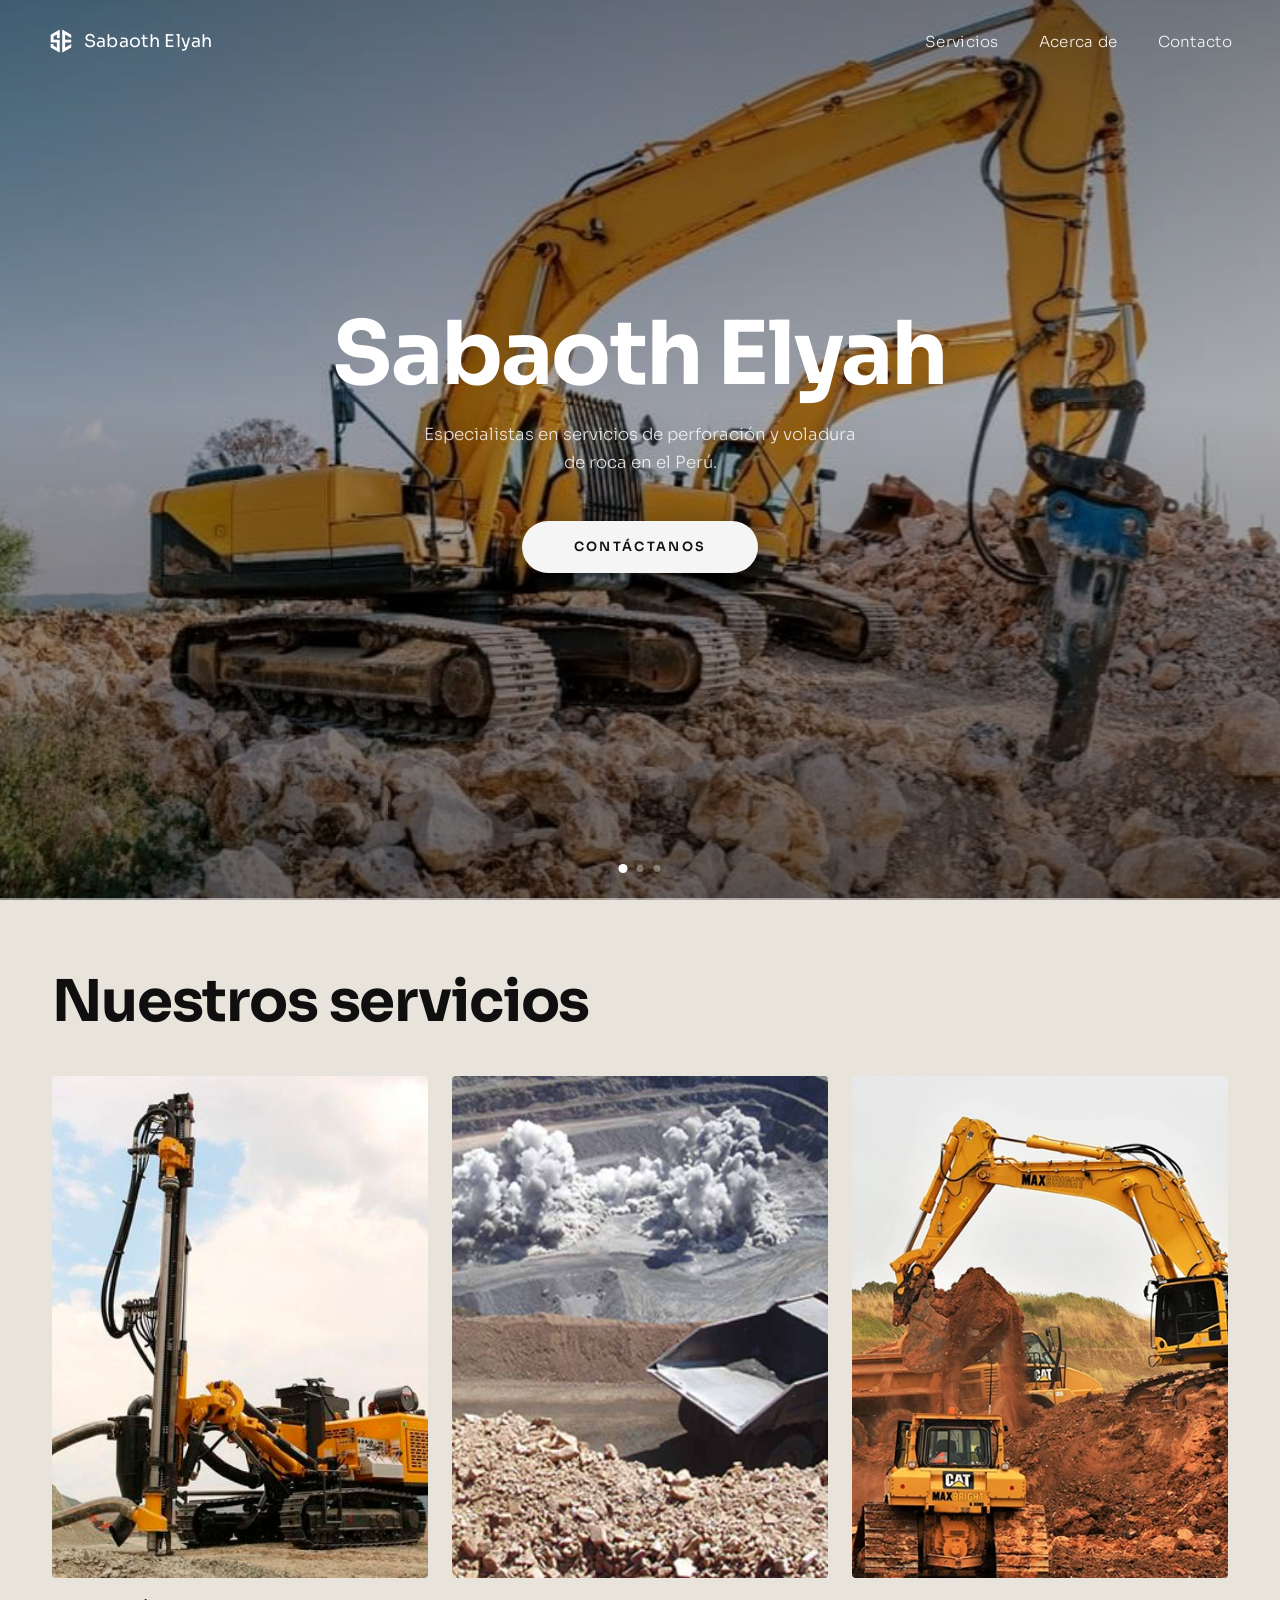
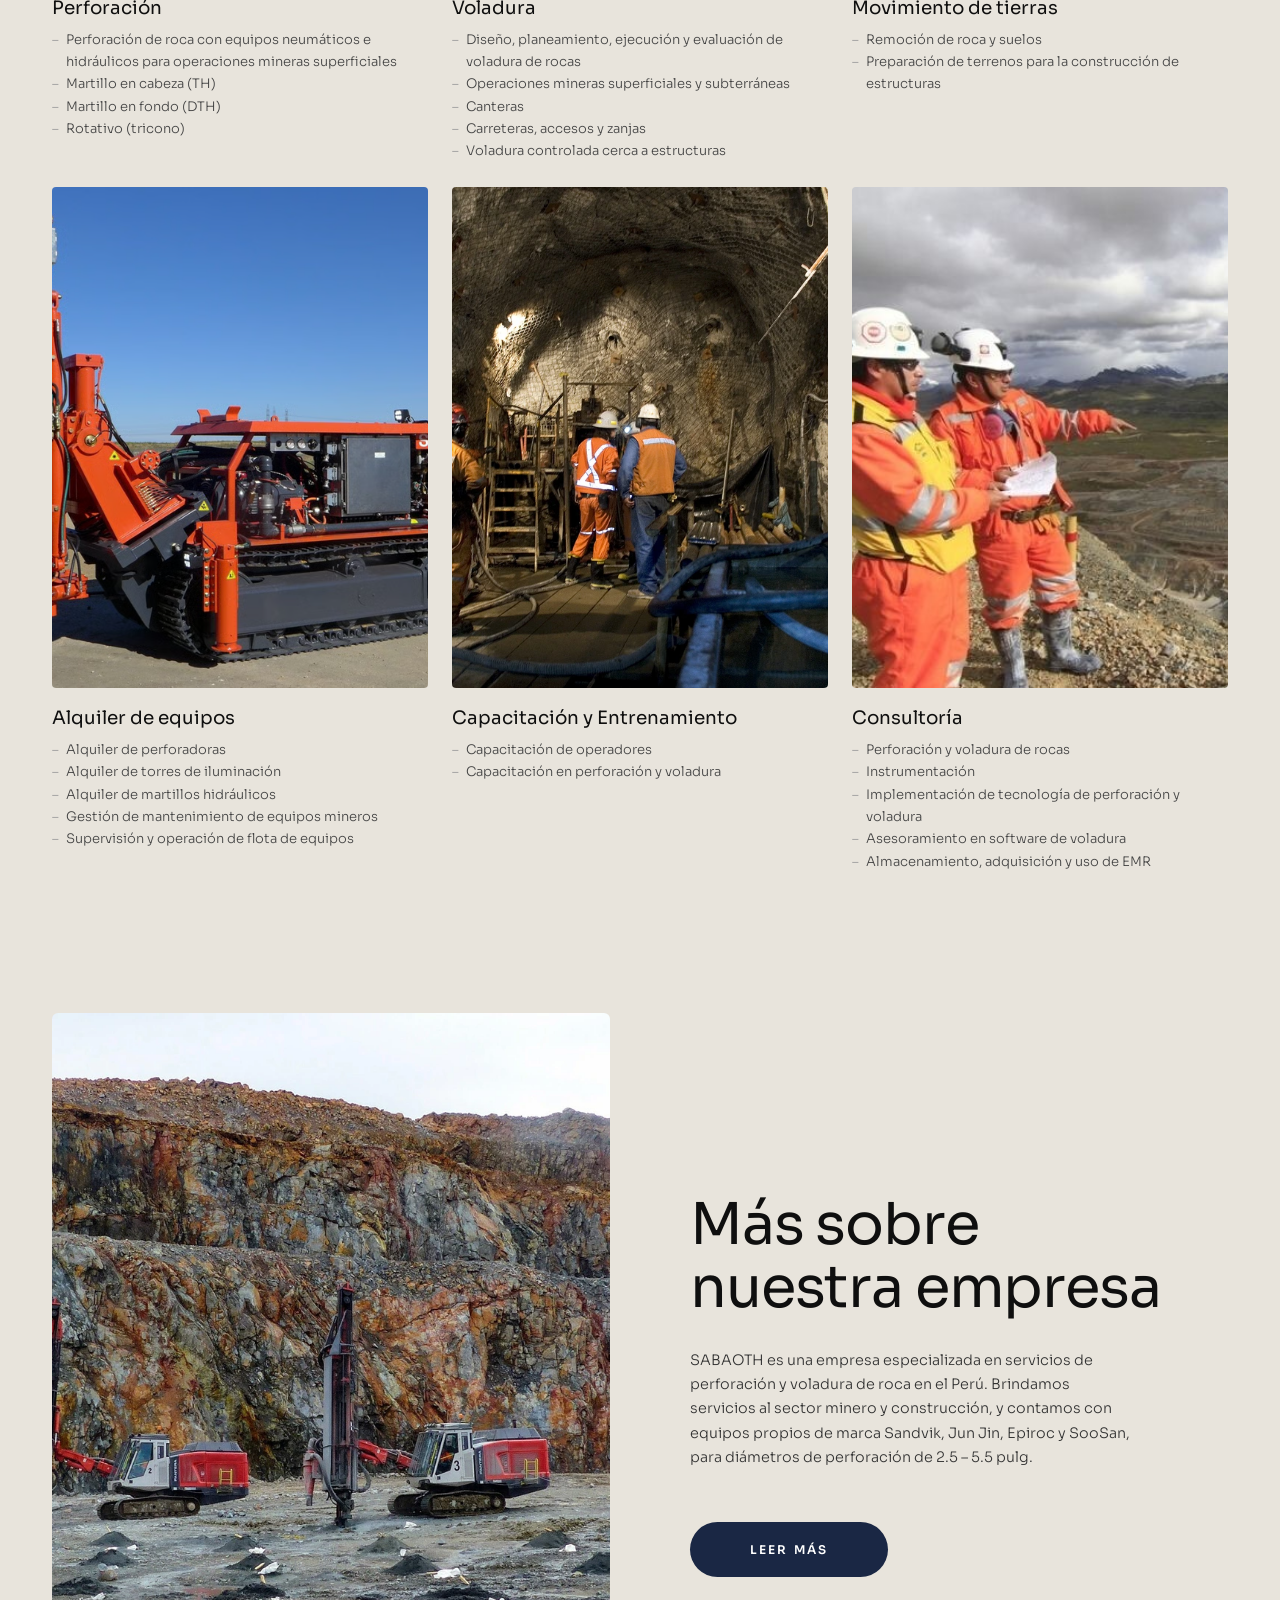
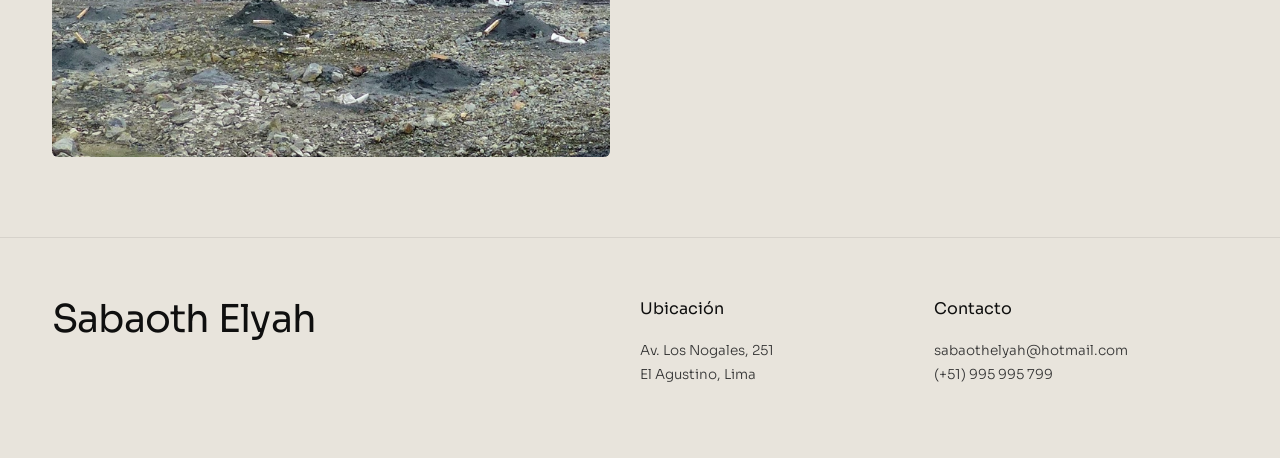
==== commit 1465a855: "preview on social media" ====
--- a/index.html
+++ b/index.html
@@ -5,9 +5,29 @@
     <meta charset="UTF-8" />
     <meta name="viewport" content="width=device-width, initial-scale=1.0" />
     <title>Sabaoth Elyah</title>
-    <link rel="icon" href="images/icon.png" type="image/png" />
+    
+    <!-- Open Graph / WhatsApp -->
+    <meta property="og:type" content="website" />
+    <meta property="og:url" content="https://sabaothelyah.com/" />
+    <meta property="og:title" content="Sabaoth Elyah" />
+    <meta property="og:description"
+        content="Especialistas en servicios de perforación y voladura de roca en el Perú." />
+    <meta property="og:image" content="https://sabaothelyah.com/images/og-preview.jpg" />
+    <meta property="og:image:width" content="546" />
+    <meta property="og:image:height" content="258" />
+    <meta property="og:locale" content="es_PE" />
+
+    <!-- Twitter / X -->
+    <meta name="twitter:card" content="summary_large_image" />
+    <meta name="twitter:title" content="Sabaoth Elyah" />
+    <meta name="twitter:description"
+        content="Especialistas en servicios de perforación y voladura de roca en el Perú." />
+    <meta name="twitter:image" content="https://sabaothelyah.com/images/og-preview.jpg" />
+
+    <link rel="icon" href="images/icon-white.png" type="image/png" />
+    <link rel="shortcut icon" href="images/icon-white.png" type="image/png" />
     <link href="https://fonts.googleapis.com/css2?family=Sora:wght@300;400;600;700&display=swap" rel="stylesheet" />
-        <link rel="stylesheet" href="styles/common.css" />
+    <link rel="stylesheet" href="styles/common.css" />
     <link rel="stylesheet" href="styles/index.css" />
 
 </head>
@@ -37,9 +57,9 @@
 
         <nav>
             <a class="brand" href="#">
-            <img class="brand-logo" src="images/icon.png" alt="Sabaoth Elyah icon" />
-            Sabaoth Elyah
-        </a>
+                <img class="brand-logo" src="images/icon.png" alt="Sabaoth Elyah icon" />
+                Sabaoth Elyah
+            </a>
             <ul class="nav-links">
                 <li><a href="index.php/services.html">Servicios</a></li>
                 <li><a href="index.php/aboutUs.html">Acerca de</a></li>
